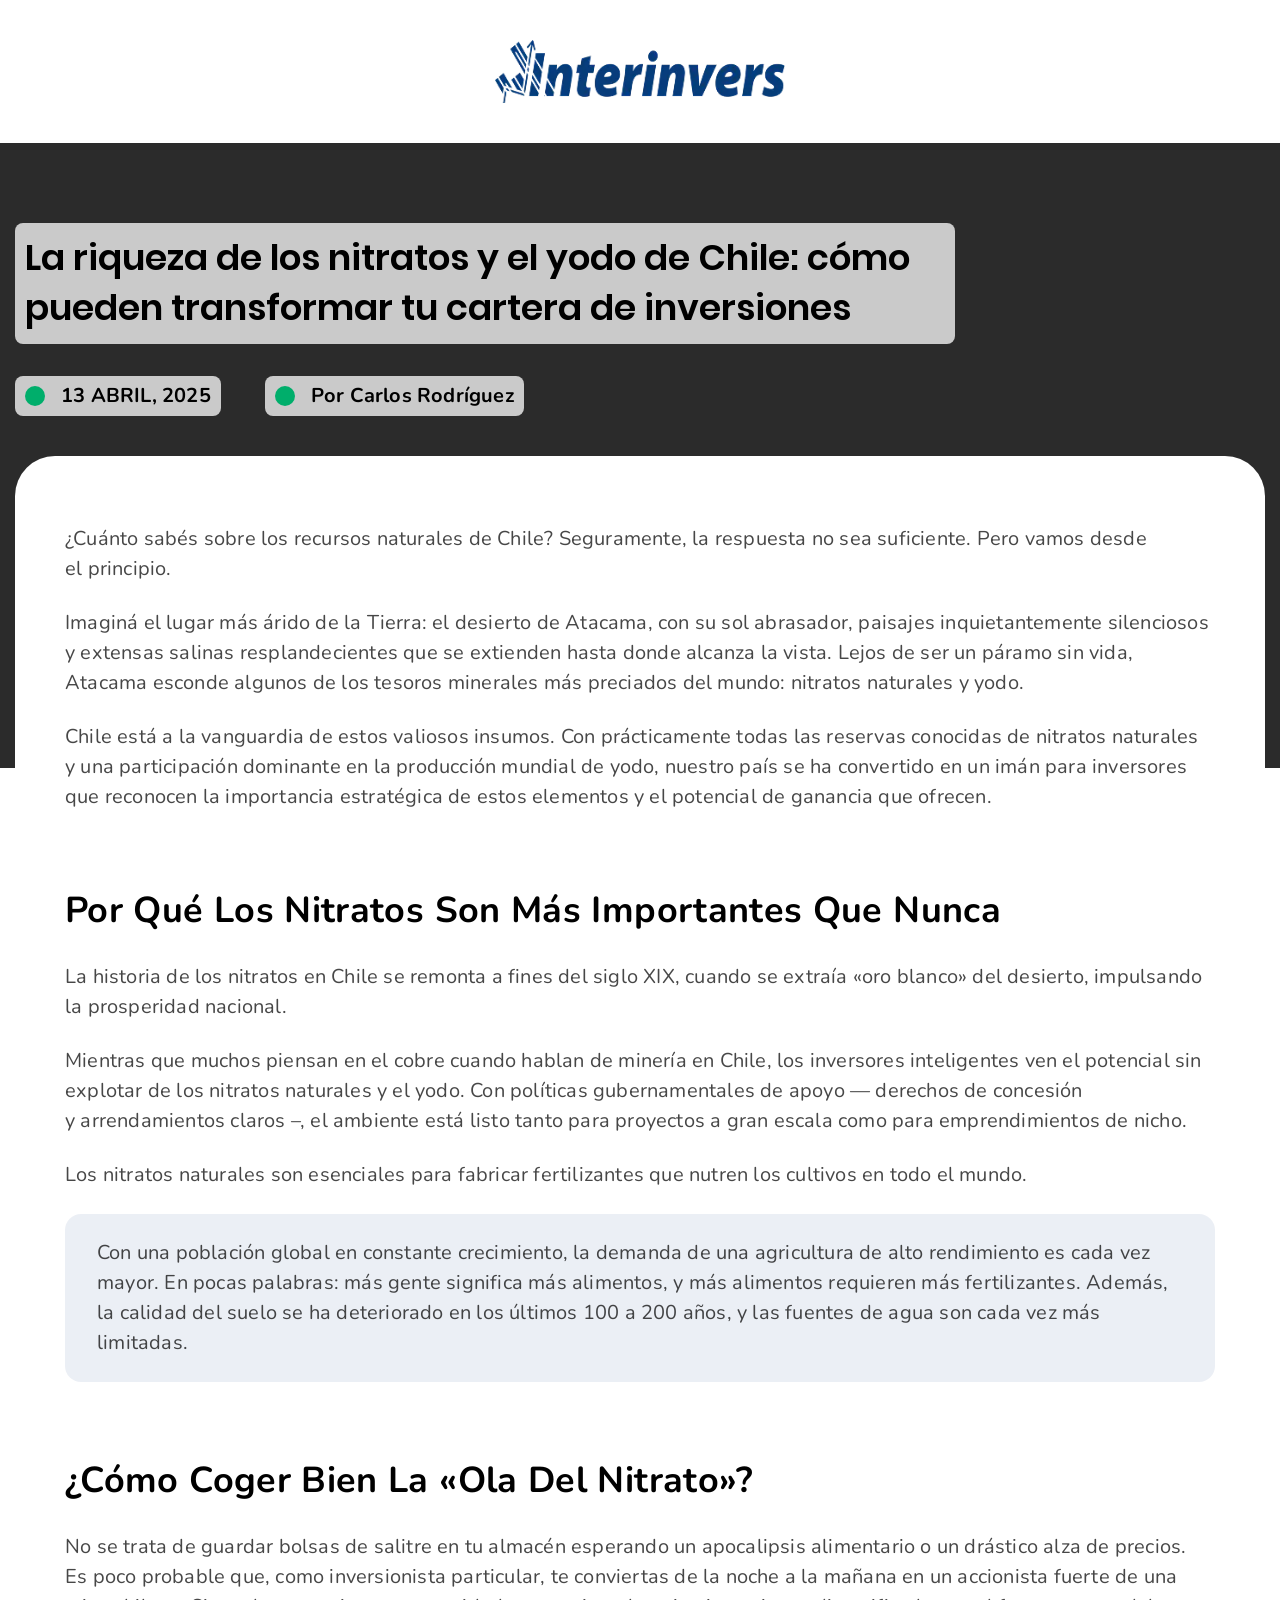
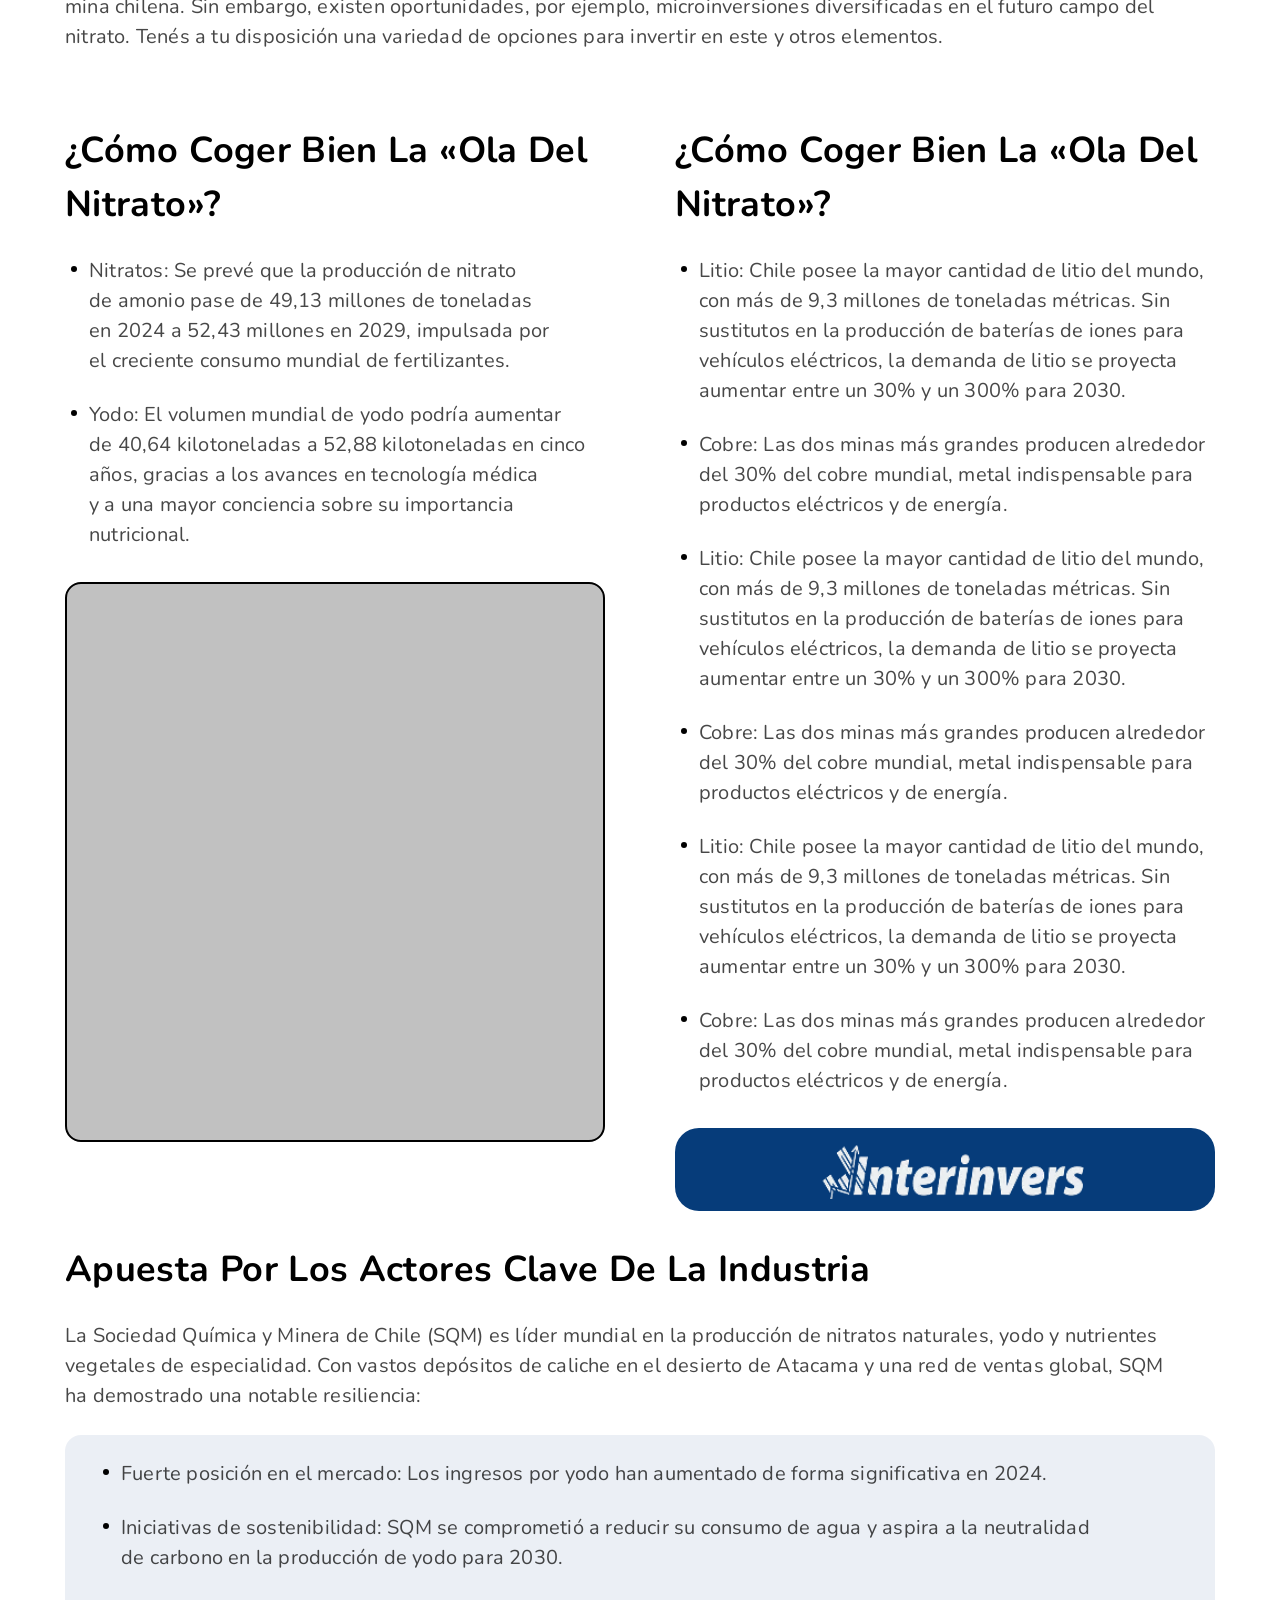
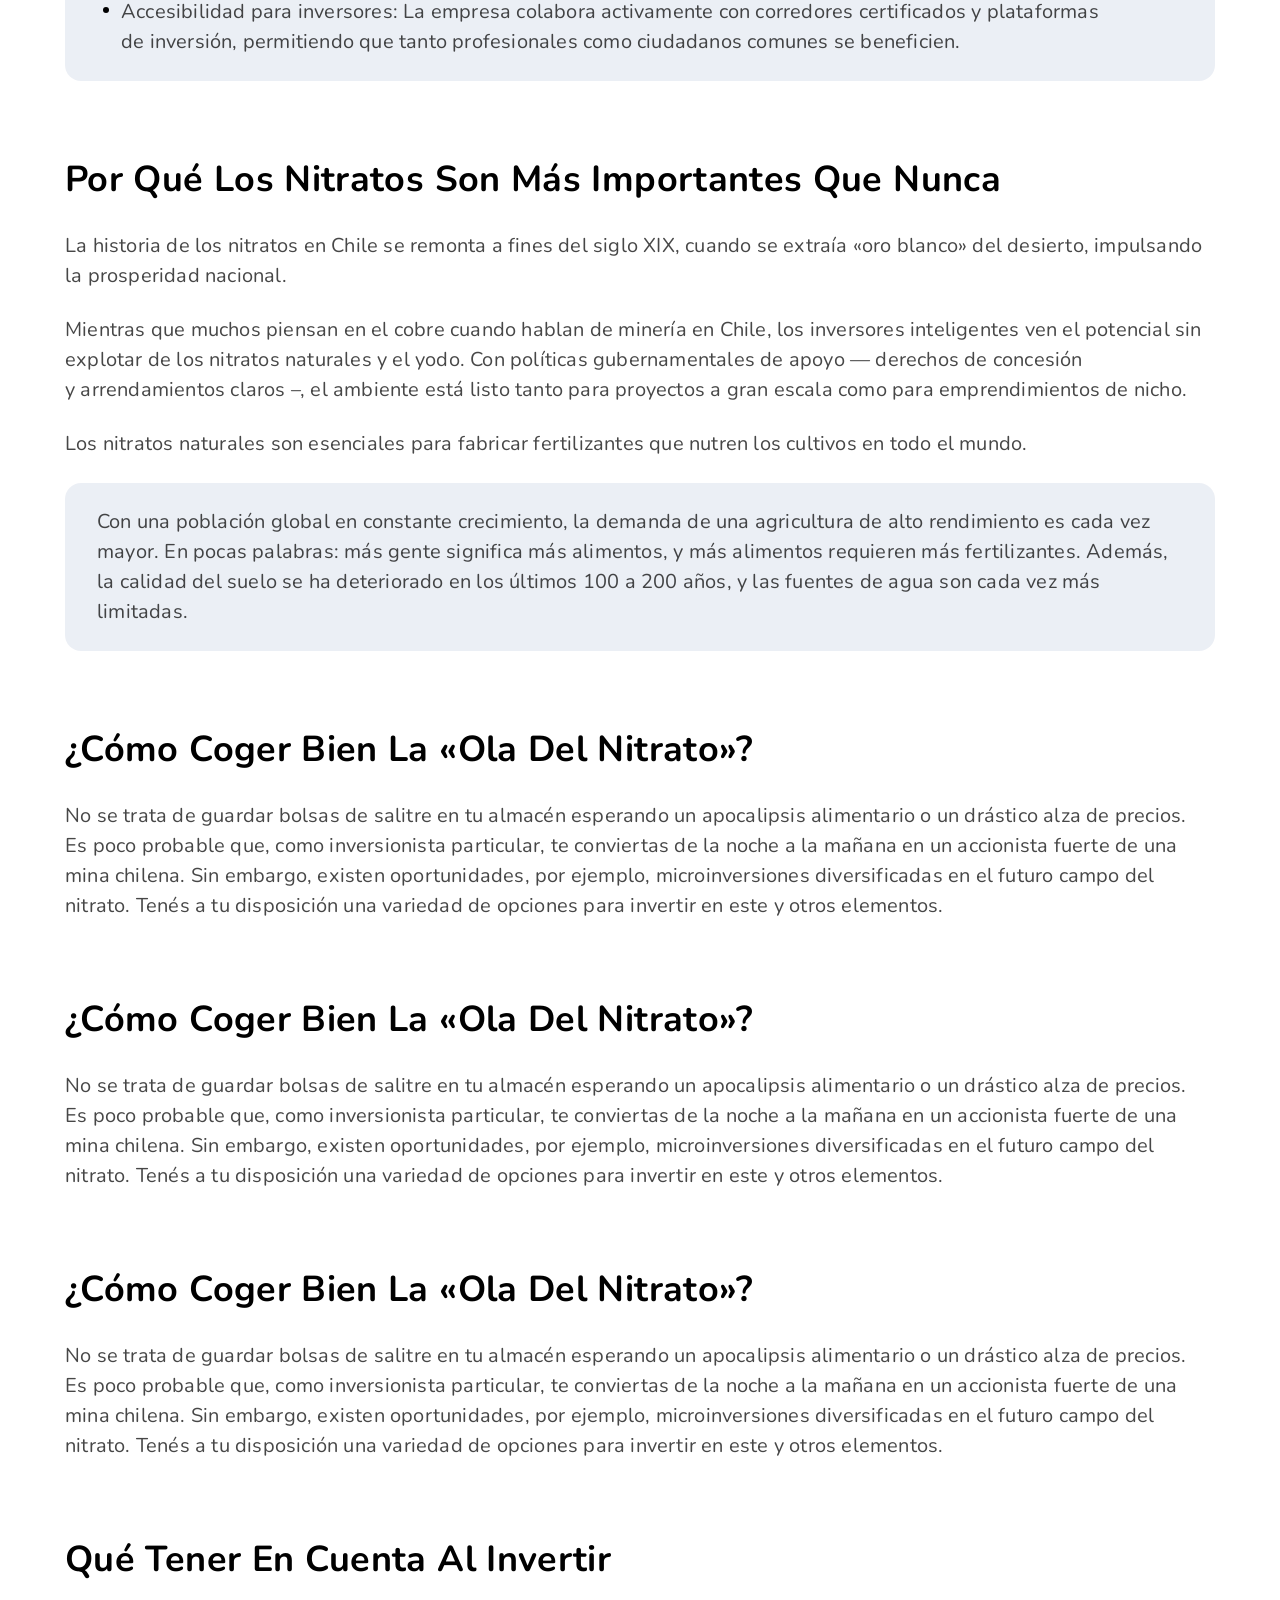
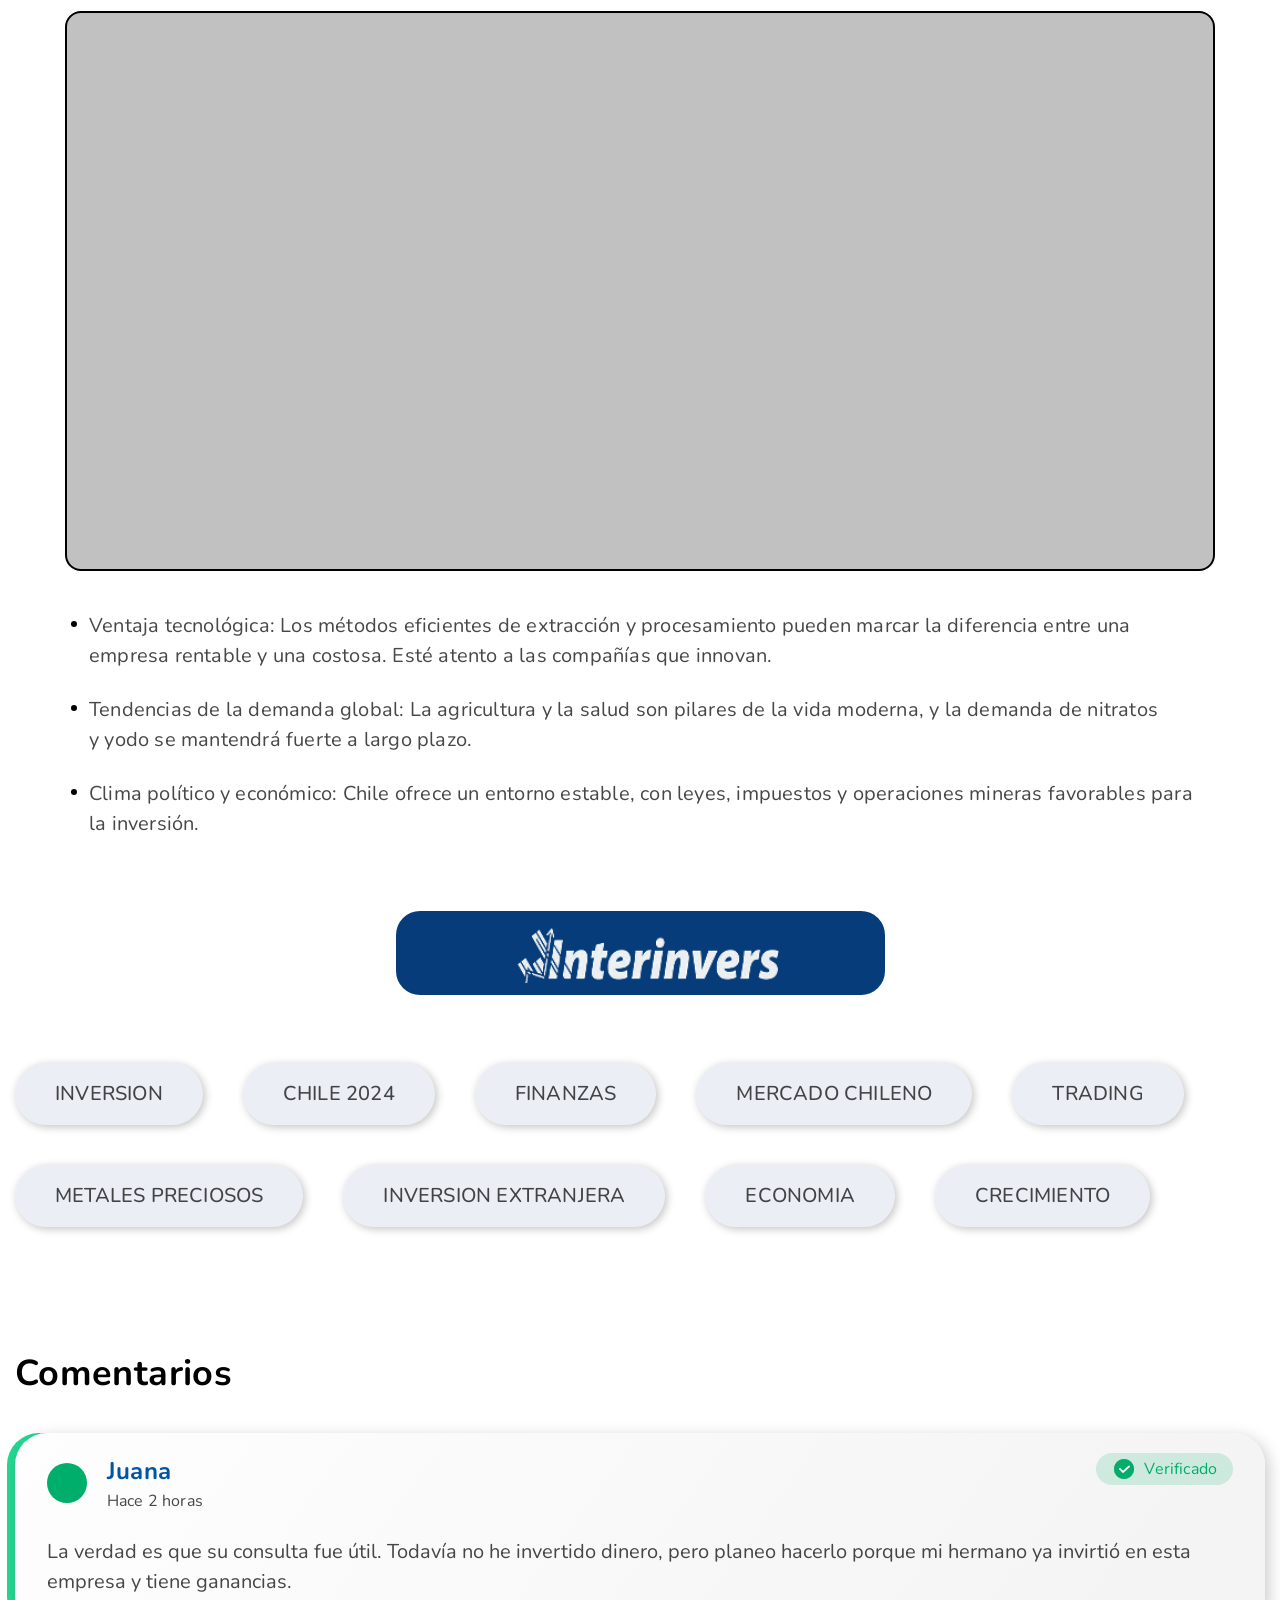
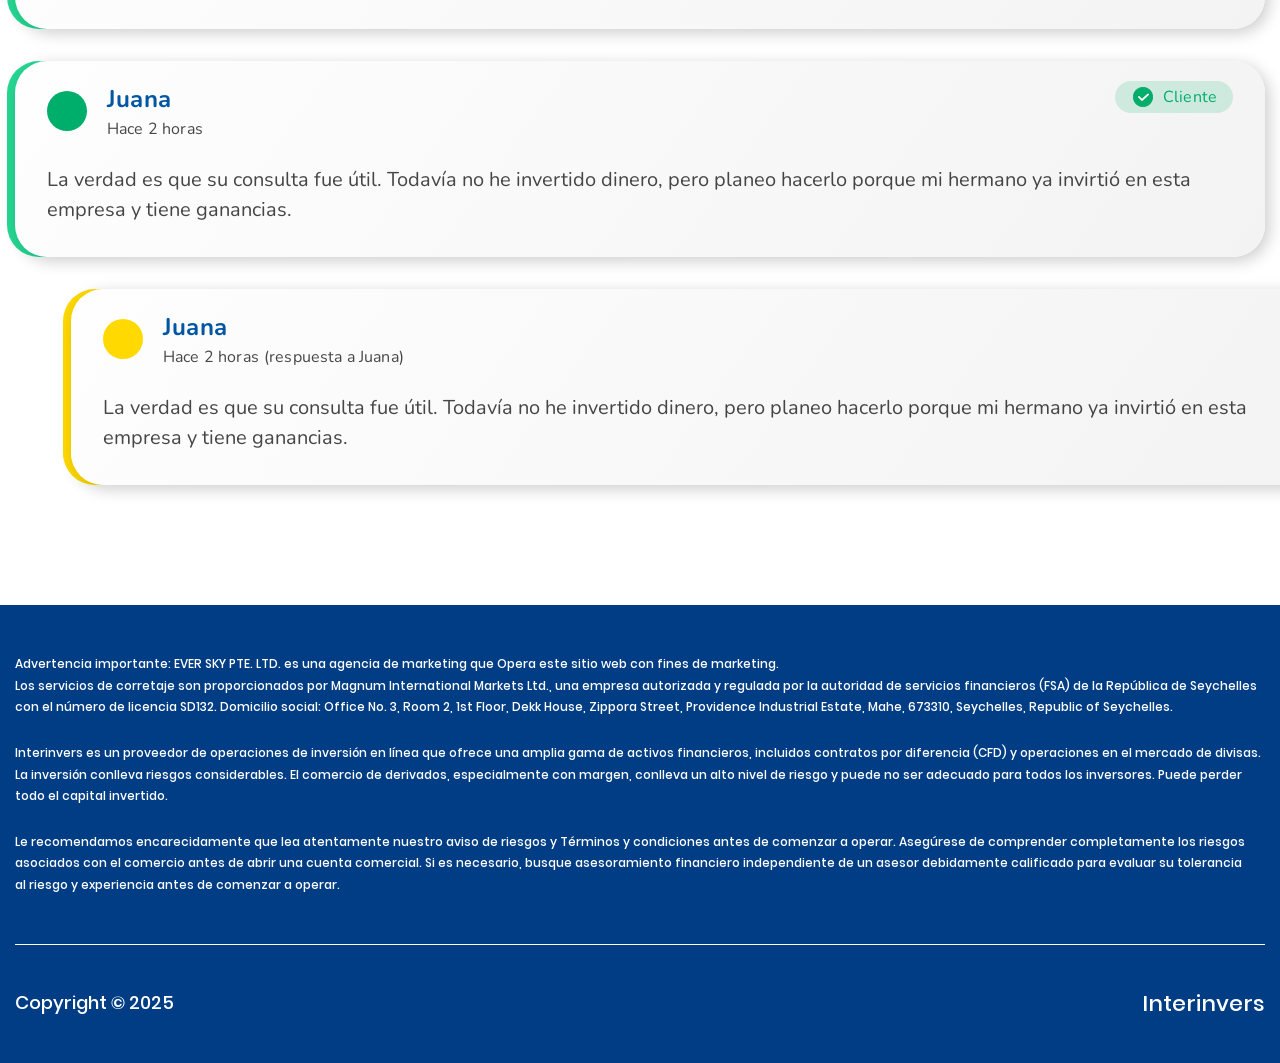
==== index.html @ 4b403f4b "Add files via upload" ====
<!DOCTYPE html><html lang="ru"><head><title>Главная</title><meta charset="UTF-8"><meta name="format-detection" content="telephone=no"><link rel="stylesheet" href="css/style.min.css?_v=20250413212407"><!-- <link rel="shortcut icon" href="img/favicon.png"> --><meta name="robots" content="noindex, nofollow"><meta name="viewport" content="width=device-width,initial-scale=1,maximum-scale=1"></head><body><div class="wrapper"><header class="header"><div class="header__container"><div class="header__body"><a class="header__logo" href=""><picture><source srcset="img/logo.webp, img/logo@2x.webp 2x" type="image/webp"><img srcset="img/logo@2x.png 2x" src="img/logo.png" width="337" heigth="73" alt=""></picture></a></div></div></header><main class="page"><div class="hero"><div class="hero__container"><h1 class="hero__title">La riqueza de los nitratos y el yodo de Chile: cómo pueden transformar tu cartera de inversiones</h1><div class="hero__tags"><div class="hero__tag">13 ABRIL, 2025</div><div class="hero__tag">Por Carlos Rodríguez</div></div></div></div><div class="article"><div class="article__container"><div class="article__body"><div class="article__text"><p>¿Cuánto sabés sobre los recursos naturales de Chile? Seguramente, la respuesta no sea suficiente. Pero vamos desde el principio.</p><p>Imaginá el lugar más árido de la Tierra: el desierto de Atacama, con su sol abrasador, paisajes inquietantemente silenciosos y extensas salinas resplandecientes que se extienden hasta donde alcanza la vista. Lejos de ser un páramo sin vida, Atacama esconde algunos de los tesoros minerales más preciados del mundo: nitratos naturales y yodo.</p><p>Chile está a la vanguardia de estos valiosos insumos. Con prácticamente todas las reservas conocidas de nitratos naturales y una participación dominante en la producción mundial de yodo, nuestro país se ha convertido en un imán para inversores que reconocen la importancia estratégica de estos elementos y el potencial de ganancia que ofrecen.</p></div><div class="article__text"><h2>Por qué los nitratos son más importantes que nunca</h2><p>La historia de los nitratos en Chile se remonta a fines del siglo XIX, cuando se extraía «oro blanco» del desierto, impulsando la prosperidad nacional.</p><p>Mientras que muchos piensan en el cobre cuando hablan de minería en Chile, los inversores inteligentes ven el potencial sin explotar de los nitratos naturales y el yodo. Con políticas gubernamentales de apoyo — derechos de concesión y arrendamientos claros –, el ambiente está listo tanto para proyectos a gran escala como para emprendimientos de nicho.</p><p>Los nitratos naturales son esenciales para fabricar fertilizantes que nutren los cultivos en todo el mundo.</p><div class="quot">Con una población global en constante crecimiento, la demanda de una agricultura de alto rendimiento es cada vez mayor. En pocas palabras: más gente significa más alimentos, y más alimentos requieren más fertilizantes. Además, la calidad del suelo se ha deteriorado en los últimos 100 a 200 años, y las fuentes de agua son cada vez más limitadas.</div></div><div class="article__text"><h2>¿Cómo coger bien la «ola del nitrato»?</h2><p>No se trata de guardar bolsas de salitre en tu almacén esperando un apocalipsis alimentario o un drástico alza de precios. Es poco probable que, como inversionista particular, te conviertas de la noche a la mañana en un accionista fuerte de una mina chilena. Sin embargo, existen oportunidades, por ejemplo, microinversiones diversificadas en el futuro campo del nitrato. Tenés a tu disposición una variedad de opciones para invertir en este y otros elementos.</p></div><div class="article__cols"><div class="article__col"><h2>¿Cómo coger bien la «ola del nitrato»?</h2><ul><li>Nitratos: Se prevé que la producción de nitrato de amonio pase de 49,13 millones de toneladas en 2024 a 52,43 millones en 2029, impulsada por el creciente consumo mundial de fertilizantes.</li><li>Yodo: El volumen mundial de yodo podría aumentar de 40,64 kilotoneladas a 52,88 kilotoneladas en cinco años, gracias a los avances en tecnología médica y a una mayor conciencia sobre su importancia nutricional.</li></ul><div class="img-wrapper"></div></div><div class="article__col"><h2>¿Cómo coger bien la «ola del nitrato»?</h2><ul><li>Litio: Chile posee la mayor cantidad de litio del mundo, con más de 9,3 millones de toneladas métricas. Sin sustitutos en la producción de baterías de iones para vehículos eléctricos, la demanda de litio se proyecta aumentar entre un 30% y un 300% para 2030.</li><li>Cobre: Las dos minas más grandes producen alrededor del 30% del cobre mundial, metal indispensable para productos eléctricos y de energía.</li><li>Litio: Chile posee la mayor cantidad de litio del mundo, con más de 9,3 millones de toneladas métricas. Sin sustitutos en la producción de baterías de iones para vehículos eléctricos, la demanda de litio se proyecta aumentar entre un 30% y un 300% para 2030.</li><li>Cobre: Las dos minas más grandes producen alrededor del 30% del cobre mundial, metal indispensable para productos eléctricos y de energía.</li><li>Litio: Chile posee la mayor cantidad de litio del mundo, con más de 9,3 millones de toneladas métricas. Sin sustitutos en la producción de baterías de iones para vehículos eléctricos, la demanda de litio se proyecta aumentar entre un 30% y un 300% para 2030.</li><li>Cobre: Las dos minas más grandes producen alrededor del 30% del cobre mundial, metal indispensable para productos eléctricos y de energía.</li></ul><div class="article__logo"><picture><source srcset="img/logo-w.webp, img/logo-w@2x.webp 2x" type="image/webp"><img srcset="img/logo-w@2x.png 2x" src="img/logo-w.png" loading="lazy" alt=""></picture></div></div></div><div class="article__text"><h2>Apuesta por los actores clave de la industria</h2><p>La Sociedad Química y Minera de Chile (SQM) es líder mundial en la producción de nitratos naturales, yodo y nutrientes vegetales de especialidad. Con vastos depósitos de caliche en el desierto de Atacama y una red de ventas global, SQM ha demostrado una notable resiliencia:</p><div class="quot"><ul><li>Fuerte posición en el mercado: Los ingresos por yodo han aumentado de forma significativa en 2024.</li><li>Iniciativas de sostenibilidad: SQM se comprometió a reducir su consumo de agua y aspira a la neutralidad de carbono en la producción de yodo para 2030.</li><li>Accesibilidad para inversores: La empresa colabora activamente con corredores certificados y plataformas de inversión, permitiendo que tanto profesionales como ciudadanos comunes se beneficien.</li></ul></div></div><div class="article__text"><h2>Por qué los nitratos son más importantes que nunca</h2><p>La historia de los nitratos en Chile se remonta a fines del siglo XIX, cuando se extraía «oro blanco» del desierto, impulsando la prosperidad nacional.</p><p>Mientras que muchos piensan en el cobre cuando hablan de minería en Chile, los inversores inteligentes ven el potencial sin explotar de los nitratos naturales y el yodo. Con políticas gubernamentales de apoyo — derechos de concesión y arrendamientos claros –, el ambiente está listo tanto para proyectos a gran escala como para emprendimientos de nicho.</p><p>Los nitratos naturales son esenciales para fabricar fertilizantes que nutren los cultivos en todo el mundo.</p><div class="quot">Con una población global en constante crecimiento, la demanda de una agricultura de alto rendimiento es cada vez mayor. En pocas palabras: más gente significa más alimentos, y más alimentos requieren más fertilizantes. Además, la calidad del suelo se ha deteriorado en los últimos 100 a 200 años, y las fuentes de agua son cada vez más limitadas.</div></div><div class="article__text"><h2>¿Cómo coger bien la «ola del nitrato»?</h2><p>No se trata de guardar bolsas de salitre en tu almacén esperando un apocalipsis alimentario o un drástico alza de precios. Es poco probable que, como inversionista particular, te conviertas de la noche a la mañana en un accionista fuerte de una mina chilena. Sin embargo, existen oportunidades, por ejemplo, microinversiones diversificadas en el futuro campo del nitrato. Tenés a tu disposición una variedad de opciones para invertir en este y otros elementos.</p></div><div class="article__text"><h2>¿Cómo coger bien la «ola del nitrato»?</h2><p>No se trata de guardar bolsas de salitre en tu almacén esperando un apocalipsis alimentario o un drástico alza de precios. Es poco probable que, como inversionista particular, te conviertas de la noche a la mañana en un accionista fuerte de una mina chilena. Sin embargo, existen oportunidades, por ejemplo, microinversiones diversificadas en el futuro campo del nitrato. Tenés a tu disposición una variedad de opciones para invertir en este y otros elementos.</p></div><div class="article__text"><h2>¿Cómo coger bien la «ola del nitrato»?</h2><p>No se trata de guardar bolsas de salitre en tu almacén esperando un apocalipsis alimentario o un drástico alza de precios. Es poco probable que, como inversionista particular, te conviertas de la noche a la mañana en un accionista fuerte de una mina chilena. Sin embargo, existen oportunidades, por ejemplo, microinversiones diversificadas en el futuro campo del nitrato. Tenés a tu disposición una variedad de opciones para invertir en este y otros elementos.</p></div><div class="article__text"><h2>Qué tener en cuenta al invertir</h2><div class="img-wrapper"></div><ul><li>Ventaja tecnológica: Los métodos eficientes de extracción y procesamiento pueden marcar la diferencia entre una empresa rentable y una costosa. Esté atento a las compañías que innovan.</li><li>Tendencias de la demanda global: La agricultura y la salud son pilares de la vida moderna, y la demanda de nitratos y yodo se mantendrá fuerte a largo plazo.</li><li>Clima político y económico: Chile ofrece un entorno estable, con leyes, impuestos y operaciones mineras favorables para la inversión.</li></ul></div><div class="article__logo"><picture><source srcset="img/logo-w.webp, img/logo-w@2x.webp 2x" type="image/webp"><img srcset="img/logo-w@2x.png 2x" src="img/logo-w.png" loading="lazy" alt=""></picture></div></div></div></div><div class="tags"><div class="tags__container"><ul class="tag-list"><li class="tag-list__item">INVERSION</li><li class="tag-list__item">CHILE 2024</li><li class="tag-list__item">FINANZAS</li><li class="tag-list__item">MERCADO CHILENO</li><li class="tag-list__item">TRADING</li><li class="tag-list__item">METALES PRECIOSOS</li><li class="tag-list__item">INVERSION EXTRANJERA</li><li class="tag-list__item">ECONOMIA</li><li class="tag-list__item">CRECIMIENTO</li></ul></div></div><div class="comments"><div class="comments__container"><div class="comments__title">Comentarios</div><ul class="comments__items"><li class="comment"><div class="comment__top"><div class="comment__user"><div class="comment__icon"></div><div class="comment__right"><div class="comment__name">Juana</div><span class="comment__date">Hace 2 horas</span></div></div><span class="comment__verif">Verificado</span></div><div class="comment__content">La verdad es que su consulta fue útil. Todavía no he invertido dinero, pero planeo hacerlo porque mi hermano ya invirtió en esta empresa y tiene ganancias.</div></li><li class="comment"><div class="comment__top"><div class="comment__user"><div class="comment__icon"></div><div class="comment__right"><div class="comment__name">Juana</div><span class="comment__date">Hace 2 horas</span></div></div><span class="comment__verif">Cliente</span></div><div class="comment__content">La verdad es que su consulta fue útil. Todavía no he invertido dinero, pero planeo hacerlo porque mi hermano ya invirtió en esta empresa y tiene ganancias.</div></li><li class="comment comment_yellow"><div class="comment__top"><div class="comment__user"><div class="comment__icon"></div><div class="comment__right"><div class="comment__name">Juana</div><span class="comment__date">Hace 2 horas</span> <span class="comment__descr">(respuesta a Juana)</span></div></div></div><div class="comment__content">La verdad es que su consulta fue útil. Todavía no he invertido dinero, pero planeo hacerlo porque mi hermano ya invirtió en esta empresa y tiene ganancias.</div></li></ul></div></div></main><footer class="footer"><div class="text-footer"><div class="text-footer__container"><div class="text-footer__body"><p>Advertencia importante: EVER SKY PTE. LTD. es una agencia de marketing que Opera este sitio web con fines de marketing.<br>Los servicios de corretaje son proporcionados por Magnum International Markets Ltd., una empresa autorizada y regulada por la autoridad de servicios financieros (FSA) de la República de Seychelles con el número de licencia SD132. Domicilio social: Office No. 3, Room 2, 1st Floor, Dekk House, Zippora Street, Providence Industrial Estate, Mahe, 673310, Seychelles, Republic of Seychelles.</p><p>Interinvers es un proveedor de operaciones de inversión en línea que ofrece una amplia gama de activos financieros, incluidos contratos por diferencia (CFD) y operaciones en el mercado de divisas. La inversión conlleva riesgos considerables. El comercio de derivados, especialmente con margen, conlleva un alto nivel de riesgo y puede no ser adecuado para todos los inversores. Puede perder todo el capital invertido.</p><p>Le recomendamos encarecidamente que lea atentamente nuestro aviso de riesgos y Términos y condiciones antes de comenzar a operar. Asegúrese de comprender completamente los riesgos asociados con el comercio antes de abrir una cuenta comercial. Si es necesario, busque asesoramiento financiero independiente de un asesor debidamente calificado para evaluar su tolerancia al riesgo y experiencia antes de comenzar a operar.</p></div></div></div><div class="footer-main"><div class="footer-main__container"><small class="footer-main__copy">Copyright © 2025</small> <a class="footer-main__link" href="https://ahorraycrece.com/?_lp=1&offer_id=246" target="_blank">Interinvers</a></div></div></footer></div><script src="js/app.min.js?_v=20250413212407"></script></body></html>
---- css/style.min.css ----
@font-face{font-family:Nunito;font-display:swap;src:url(../fonts/Nunito-Bold.woff2) format("woff2"),url(../fonts/Nunito-Bold.woff) format("woff");font-weight:700;font-style:normal}@font-face{font-family:Nunito;font-display:swap;src:url(../fonts/Nunito-Medium.woff2) format("woff2"),url(../fonts/Nunito-Medium.woff) format("woff");font-weight:500;font-style:normal}@font-face{font-family:Nunito;font-display:swap;src:url(../fonts/Nunito-Regular.woff2) format("woff2"),url(../fonts/Nunito-Regular.woff) format("woff");font-weight:400;font-style:normal}@font-face{font-family:Poppins;font-display:swap;src:url(../fonts/Poppins-Light.woff2) format("woff2"),url(../fonts/Poppins-Light.woff) format("woff");font-weight:300;font-style:normal}@font-face{font-family:Poppins;font-display:swap;src:url(../fonts/Poppins-Medium.woff2) format("woff2"),url(../fonts/Poppins-Medium.woff) format("woff");font-weight:500;font-style:normal}@font-face{font-family:Poppins;font-display:swap;src:url(../fonts/Poppins-SemiBold.woff2) format("woff2"),url(../fonts/Poppins-SemiBold.woff) format("woff");font-weight:600;font-style:normal}*{padding:0;margin:0;border:0}*,:after,:before{-webkit-box-sizing:border-box;box-sizing:border-box}body,html{height:100%;min-width:320px}body{color:#000;line-height:1;font-family:Nunito,sans-serif;font-size:1.25rem;-ms-text-size-adjust:100%;-moz-text-size-adjust:100%;-webkit-text-size-adjust:100%;-webkit-font-smoothing:antialiased;-moz-osx-font-smoothing:grayscale}button,input,textarea{font-family:Nunito,sans-serif;font-size:inherit;line-height:1}button{cursor:pointer;color:inherit;background-color:inherit}a{color:inherit}a:link,a:visited{text-decoration:none}a:hover{text-decoration:none}ul li{list-style:none}img{vertical-align:top}h1,h2,h3,h4,h5,h6{font-weight:inherit;font-size:inherit}address{font-style:normal}.lock body{overflow:hidden;-ms-touch-action:none;touch-action:none}.wrapper{min-height:100%;display:-webkit-box;display:-ms-flexbox;display:flex;-webkit-box-orient:vertical;-webkit-box-direction:normal;-ms-flex-direction:column;flex-direction:column;overflow:hidden}.wrapper main{-webkit-box-flex:1;-ms-flex:1 1 auto;flex:1 1 auto}.wrapper>*{min-width:0}[class*=__container]{max-width:85rem;-webkit-box-sizing:content-box;box-sizing:content-box;margin:0 auto;padding:0 .9375rem}.footer{background:#003d85}.text-footer__body{padding:3rem 0;border-bottom:.0625rem solid #fff}.text-footer__body p{line-height:1.8;font-size:.75rem;color:#fff;font-family:Poppins,sans-serif}.text-footer__body p:not(:last-child){margin-bottom:1.5rem}.footer-main{padding:3rem 0}.footer-main__container{display:-webkit-box;display:-ms-flexbox;display:flex;-webkit-box-align:center;-ms-flex-align:center;align-items:center;-webkit-box-pack:justify;-ms-flex-pack:justify;justify-content:space-between;color:#fff;gap:1.25rem;font-family:Poppins,sans-serif;font-weight:500;font-size:1.375rem}.footer-main__link{-webkit-transition:opacity .3s;transition:opacity .3s}.header__body{display:-webkit-box;display:-ms-flexbox;display:flex;-webkit-box-pack:center;-ms-flex-pack:center;justify-content:center;-webkit-box-align:center;-ms-flex-align:center;align-items:center;padding:2.5rem 0}.header__logo{-webkit-box-flex:0;-ms-flex:0 0 21.0625rem;flex:0 0 21.0625rem;width:21.0625rem}.header__logo img{width:100%;height:auto}.hero{padding:7.5rem 0 2.125rem;position:relative}.hero::after{content:"";position:absolute;top:0;left:0;width:100%;height:200%;background:#2b2b2b;z-index:-1}.hero__title{font-family:Poppins,sans-serif;font-weight:600;font-size:2.25rem;line-height:1.4;border-radius:.5rem;max-width:58.75rem;background:rgba(255,255,255,.75);padding:.625rem}.hero__title:not(:last-child){margin-bottom:2rem}.hero__tags{display:-webkit-box;display:-ms-flexbox;display:flex;-webkit-box-align:center;-ms-flex-align:center;align-items:center;-ms-flex-wrap:wrap;flex-wrap:wrap;gap:2.75rem}.hero__tag{border-radius:.5rem;background:rgba(255,255,255,.75);display:-webkit-inline-box;display:-ms-inline-flexbox;display:inline-flex;-webkit-box-align:center;-ms-flex-align:center;align-items:center;font-weight:700;gap:1rem;padding:.625rem;letter-spacing:.01em;text-transform:capitalize}.hero__tag::before{content:"";-webkit-box-flex:0;-ms-flex:0 0 1.25rem;flex:0 0 1.25rem;width:1.25rem;height:1.25rem;border-radius:50%;background:#00ae6b}.article__body{border-radius:2.5rem;background-color:#fff;padding:4.25rem 3.125rem;display:-webkit-box;display:-ms-flexbox;display:flex;-webkit-box-orient:vertical;-webkit-box-direction:normal;-ms-flex-direction:column;flex-direction:column}.article__body ul:not(:last-child){margin-bottom:2rem}.article__body ul li{line-height:1.5;letter-spacing:.01em;color:rgba(0,0,0,.72);padding-left:1.5rem;position:relative}.article__body ul li::before{content:"";position:absolute;top:.625rem;left:.375rem;width:.375rem;height:.375rem;border-radius:50%;background:#000}.article__body ul li span{color:#000;font-weight:700}.article__body ul li:not(:last-child){margin-bottom:1.5rem}.article__body p{line-height:1.5;letter-spacing:.01em;color:rgba(0,0,0,.72)}.article__body p:not(:last-child){margin-bottom:1.5rem}.article__body h2{font-weight:700;font-size:2.25rem;line-height:1.5;letter-spacing:.01em;text-transform:capitalize}.article__body h2:not(:last-child){margin-bottom:1.5rem}.article__text:not(:last-child){margin-bottom:4.5rem}.article__cols{display:-ms-grid;display:grid;-ms-grid-columns:1fr 1fr;grid-template-columns:1fr 1fr;gap:4.375rem}.article__cols:not(:last-child){margin-bottom:2rem}.article__logo{border-radius:1.5rem;background:#063c7a;padding:.75rem;display:-webkit-box;display:-ms-flexbox;display:flex;-webkit-box-pack:center;-ms-flex-pack:center;justify-content:center;-webkit-box-align:center;-ms-flex-align:center;align-items:center;min-width:30.5625rem;-ms-flex-item-align:center;-ms-grid-row-align:center;align-self:center}.article__logo img{width:17.3125rem;height:auto}.quot{padding:1.5rem 2rem;border-radius:1rem;background:rgba(6,60,122,.08);line-height:1.5;letter-spacing:.01em;color:rgba(0,0,0,.72)}.img-wrapper{background:#c1c1c1;border-radius:1rem;border:.125rem solid #000;min-height:35rem}.img-wrapper:not(:last-child){margin-bottom:2.5rem}.img-wrapper img{width:100%;-o-object-fit:cover;object-fit:cover;height:auto}.tags{padding-bottom:7.5rem}.tag-list{display:-webkit-box;display:-ms-flexbox;display:flex;-webkit-box-align:center;-ms-flex-align:center;align-items:center;-ms-flex-wrap:wrap;flex-wrap:wrap;gap:2.5rem}.tag-list__item{-webkit-box-shadow:2px 2px 8px 0 rgba(0,0,0,.24);box-shadow:2px 2px 8px 0 rgba(0,0,0,.24);border-radius:2.75rem;background:rgba(6,60,122,.08);text-align:center;padding:1rem 2.5rem;font-weight:500;line-height:1.5;letter-spacing:.01em;color:rgba(0,0,0,.72)}.comments{padding-bottom:7.5rem}.comments__title{font-weight:700;font-size:2.25rem;line-height:1.5;letter-spacing:.01em;text-transform:capitalize}.comments__title:not(:last-child){margin-bottom:2rem}.comment{-webkit-box-shadow:.25rem .25rem 1rem 0 rgba(0,0,0,.2);box-shadow:.25rem .25rem 1rem 0 rgba(0,0,0,.2);border-radius:2rem;background:linear-gradient(126deg,#fffefe 0,#f3f3f3 100%);padding:1.25rem 2rem 2rem;position:relative}.comment::after{content:"";position:absolute;top:0;bottom:0;left:-.5rem;z-index:-1;width:100%;background:#26d793;border-radius:2rem}.comment:not(:last-child){margin-bottom:2rem}.comment_yellow{margin-right:-3.5rem;margin-left:3.5rem}.comment_yellow::after{background:#ffd900}.comment_yellow .comment__icon{background:#ffd900}.comment__top{display:-webkit-box;display:-ms-flexbox;display:flex;-webkit-box-align:start;-ms-flex-align:start;align-items:flex-start;-webkit-box-pack:justify;-ms-flex-pack:justify;justify-content:space-between}.comment__top:not(:last-child){margin-bottom:1.5rem}.comment__user{display:-webkit-box;display:-ms-flexbox;display:flex;-webkit-box-align:center;-ms-flex-align:center;align-items:center;gap:1.25rem}.comment__icon{-webkit-box-flex:0;-ms-flex:0 0 2.5rem;flex:0 0 2.5rem;width:2.5rem;height:2.5rem;border-radius:50%;background:#00ae6b}.comment__icon img{width:100%;height:100%;-o-object-fit:cover;object-fit:cover}.comment__name{font-weight:700;font-size:1.5rem;line-height:1.5;letter-spacing:.01em;text-transform:capitalize;color:#0056a3}.comment__date{font-size:1rem;line-height:1.5;letter-spacing:.01em;color:rgba(0,0,0,.72)}.comment__verif{font-size:1rem;line-height:1.5;letter-spacing:.01em;color:#00ae6b;display:-webkit-inline-box;display:-ms-inline-flexbox;display:inline-flex;border-radius:1rem;background:rgba(0,174,107,.16);-webkit-box-align:center;-ms-flex-align:center;align-items:center;gap:.5rem;padding:.25rem 1rem}.no-webp .comment__verif::before{background:url(../img/check.png) 50%/100% no-repeat}.comment__verif::before{content:"";-webkit-box-flex:0;-ms-flex:0 0 1.5rem;flex:0 0 1.5rem;width:1.5rem;height:1.5rem}.comment__content{color:rgba(0,0,0,.72);line-height:1.5}.comment__descr{font-size:1rem;line-height:1.5;letter-spacing:.01em;color:rgba(0,0,0,.72)}@media (max-width:86.87375em){.header__logo{-webkit-box-flex:0;-ms-flex:0 0 18.125rem;flex:0 0 18.125rem;width:18.125rem}.hero{padding:5rem 0 2.5rem}}@media (max-width:61.99875em){.text-footer__body{padding:2rem 0}.footer-main{padding:2rem 0}.footer-main__container{font-size:1.25rem;gap:.75rem}.header__body{padding:1.75rem 0}.header__logo{-webkit-box-flex:0;-ms-flex:0 0 14.375rem;flex:0 0 14.375rem;width:14.375rem}.hero{padding:2.5rem 0}.hero::after{height:140%}.hero__title{padding:.5rem;font-size:2rem}.hero__title:not(:last-child){margin-bottom:1.25rem}.hero__tags{gap:1.625rem}.hero__tag{gap:.625rem;font-size:1.125rem;padding:.5rem}.hero__tag::before{-webkit-box-flex:0;-ms-flex:0 0 1rem;flex:0 0 1rem;width:1rem;height:1rem}.article__body{border-radius:2rem}.article__body{padding:2.5rem 1.5rem}.article__body ul:not(:last-child){margin-bottom:1.75rem}.article__body ul li{font-size:1.125rem}.article__body ul li:not(:last-child){margin-bottom:1.25rem}.article__body p{font-size:1.125rem}.article__body p:not(:last-child){margin-bottom:1.25rem}.article__body h2{font-size:1.875rem}.article__body h2:not(:last-child){margin-bottom:1.25rem}.article__text:not(:last-child){margin-bottom:3.75rem}.article__cols{-ms-grid-columns:1fr;grid-template-columns:1fr;gap:1.5rem}.article__cols:not(:last-child){margin-bottom:1.5rem}.quot{padding:1.5rem}.img-wrapper:not(:last-child){margin-bottom:2rem}.tags{padding-bottom:5rem}.tag-list__item{font-size:1rem;gap:2rem 2.5rem;padding:.75rem 1.5rem}.comments{padding-bottom:5rem}.comments__title{font-size:2rem}.comments__title:not(:last-child){margin-bottom:1.5rem}.comment:not(:last-child){margin-bottom:1.5rem}.comment_yellow{margin-left:1.5rem;margin-right:0}.comment__verif{padding:.25rem .75rem;font-size:.875rem;gap:.25rem}.comment__verif::before{-webkit-box-flex:0;-ms-flex:0 0 1rem;flex:0 0 1rem;width:1rem;height:1rem}.comment__content{font-size:1.125rem}}@media (max-width:47.99875em){.text-footer__body{padding:1.5rem 0}.footer-main{padding:1.5rem 0}.footer-main__container{font-size:1.125rem;gap:.375rem}.header__body{padding:1.125rem 0}.header__logo{-webkit-box-flex:0;-ms-flex:0 0 10.625rem;flex:0 0 10.625rem;width:10.625rem}.hero{padding:1.5rem 0 2rem}.hero::after{height:120%}.hero__title{font-size:1.5rem}.hero__tags{gap:1rem}.article__body{border-radius:1.5rem}.article__body{padding:1.5rem}.article__body ul li:not(:last-child){margin-bottom:1rem}.article__body p:not(:last-child){margin-bottom:1rem}.article__body h2{font-size:1.5rem}.article__text:not(:last-child){margin-bottom:2.5rem}.article__logo{min-width:17.8125rem}.article__logo img{width:11.25rem}.img-wrapper:not(:last-child){margin-bottom:1.5rem}.tags{padding-bottom:2.5rem}.tag-list__item{padding:.5rem 1rem;font-size:.875rem}.comments{padding-bottom:2.5rem}.comments__title{font-size:1.5rem}.comments__title:not(:last-child){margin-bottom:1rem}.comment:not(:last-child){margin-bottom:1rem}}@media (max-width:29.99875em){.footer-main__container{-webkit-box-orient:vertical;-webkit-box-direction:reverse;-ms-flex-direction:column-reverse;flex-direction:column-reverse;-webkit-box-align:start;-ms-flex-align:start;align-items:flex-start}.header__logo{-webkit-box-flex:0;-ms-flex:0 0 6.5rem;flex:0 0 6.5rem;width:6.5rem}}@media (any-hover:hover){.footer-main__link:hover{opacity:.7}}.webp .comment__verif::before{background:url(../img/check.webp) 50%/100% no-repeat}
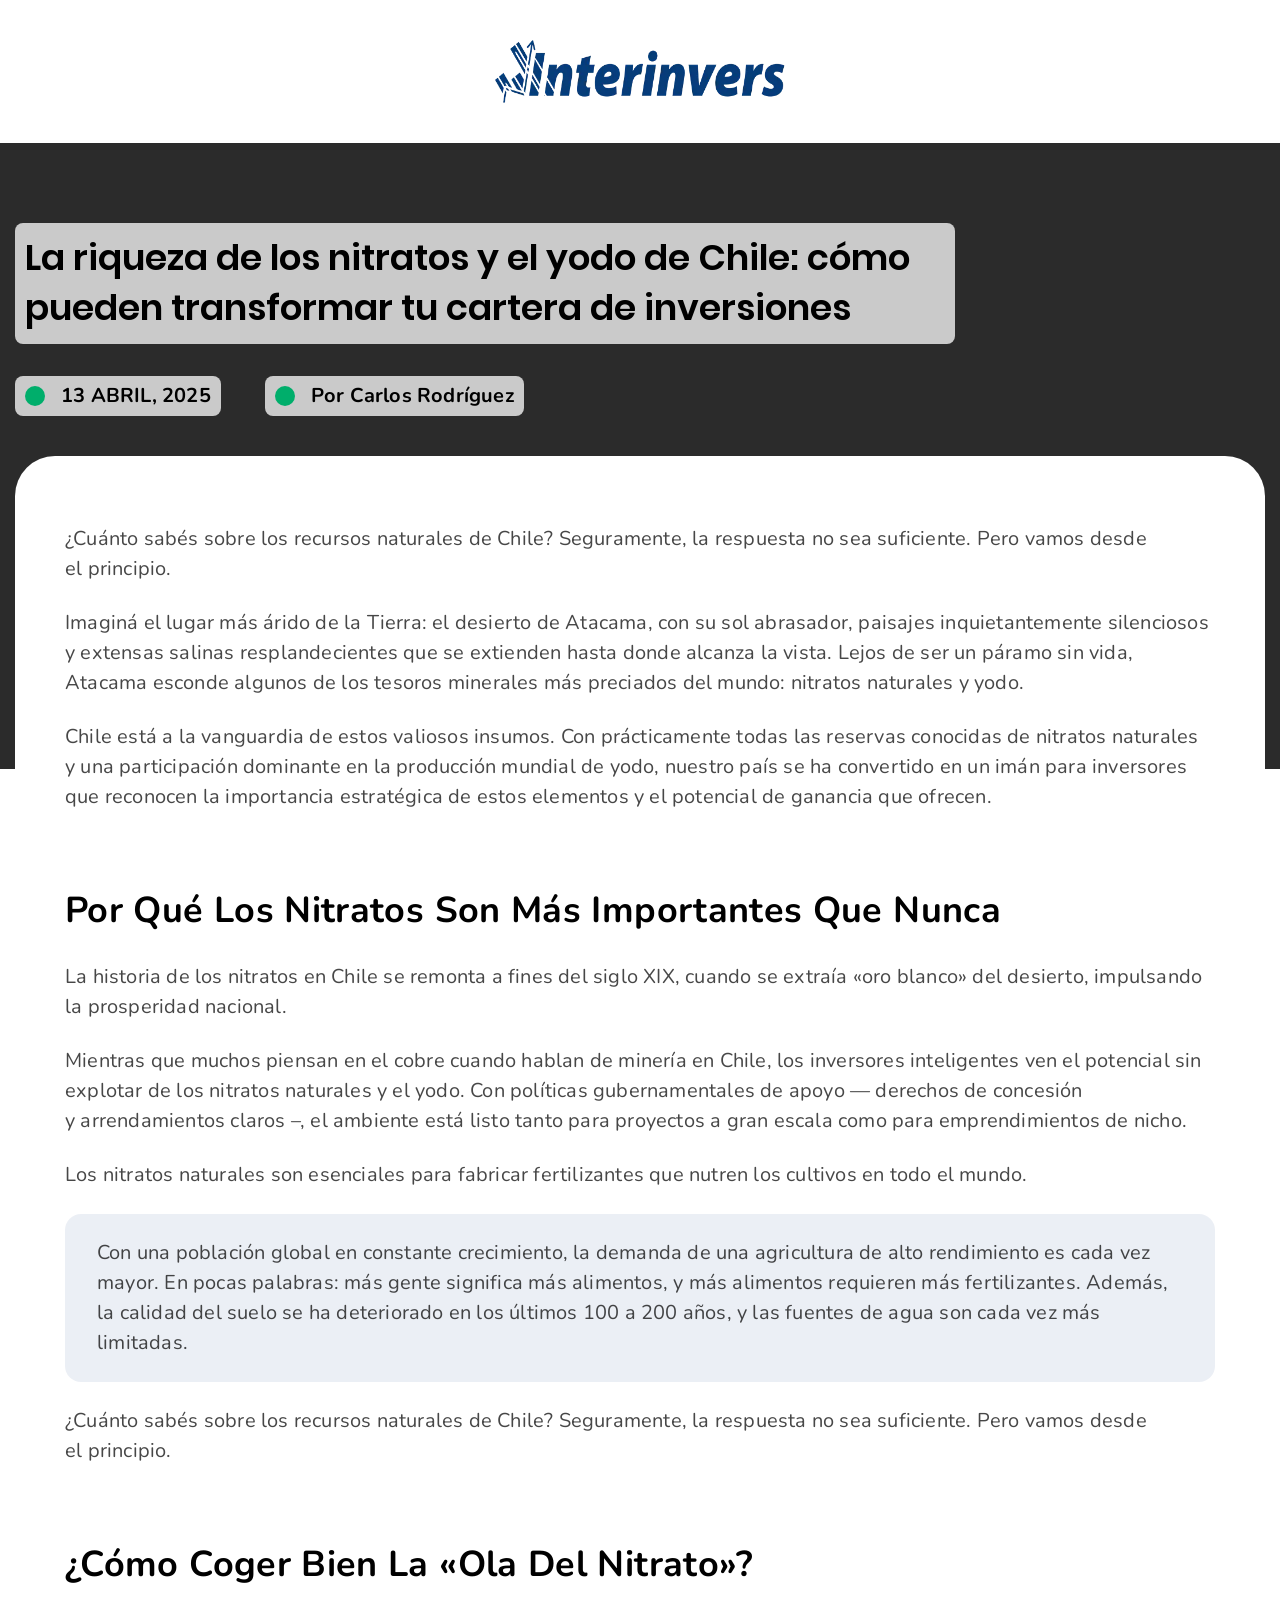
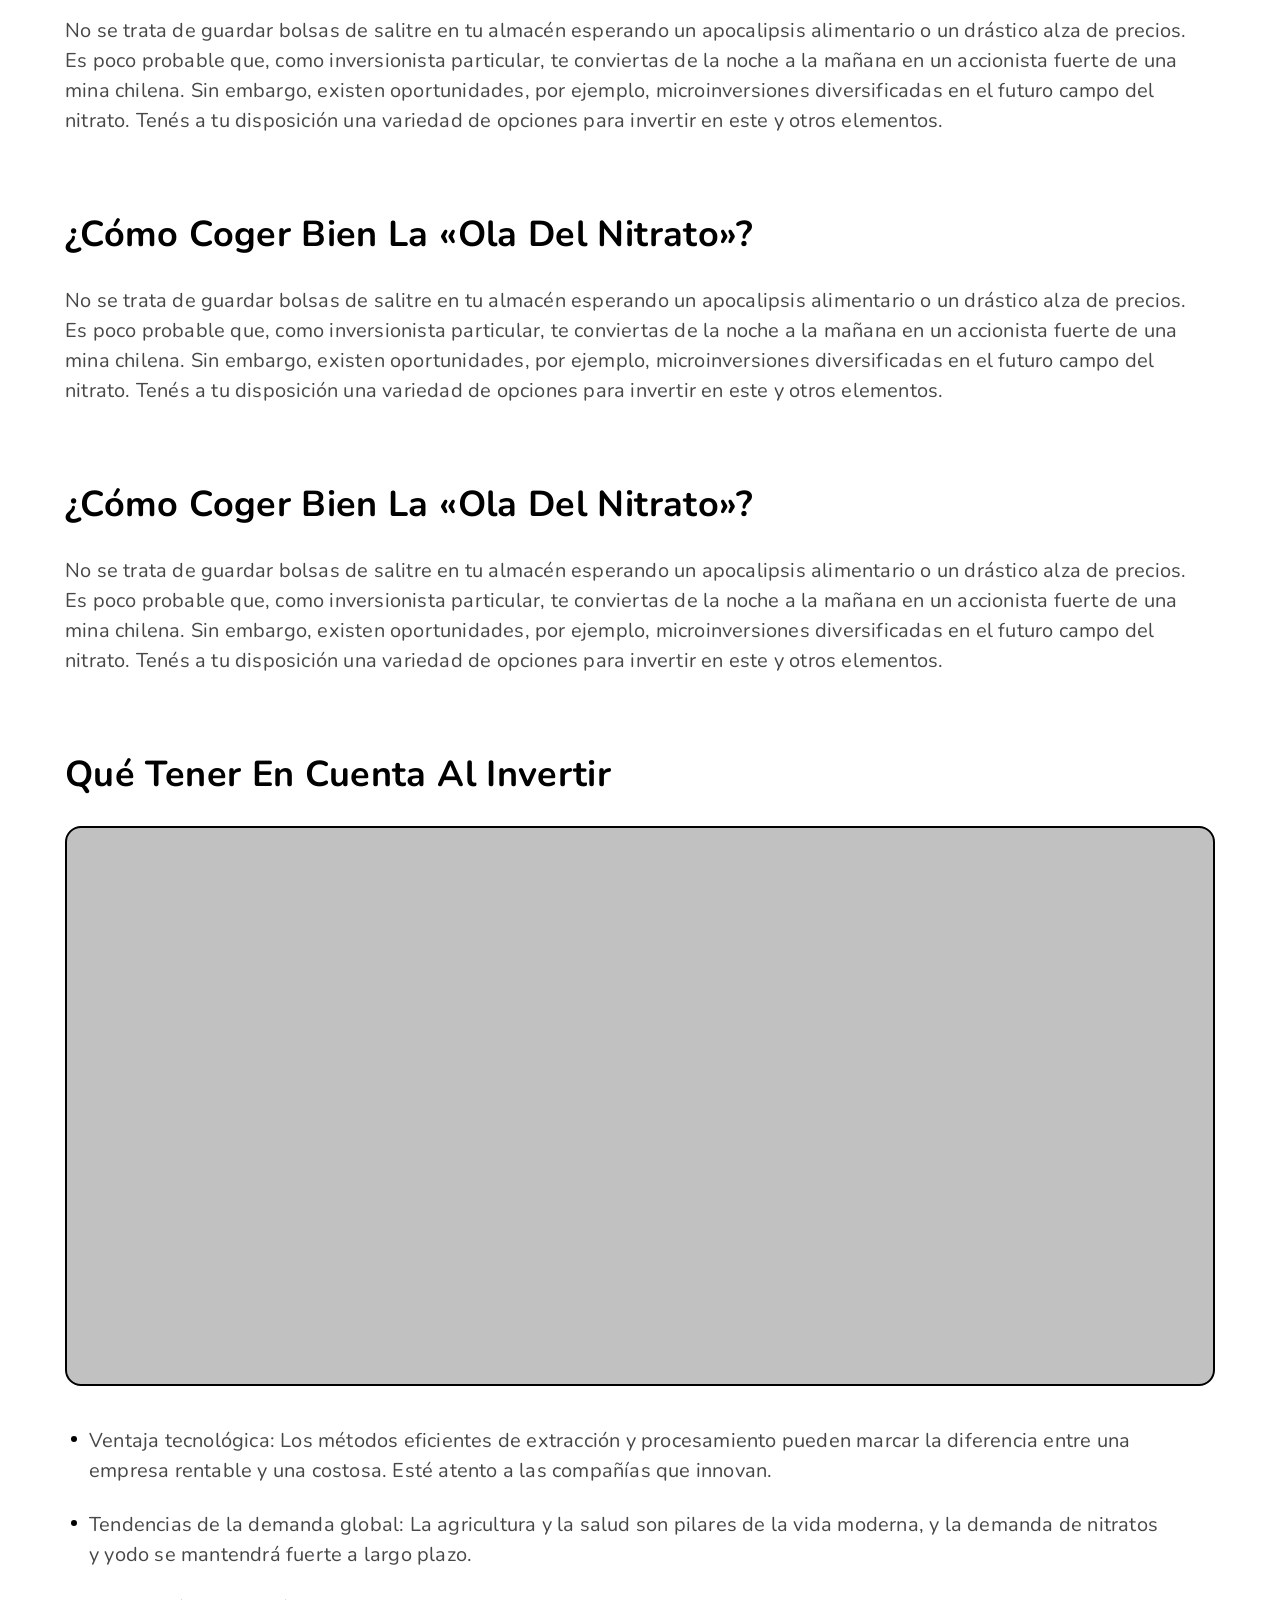
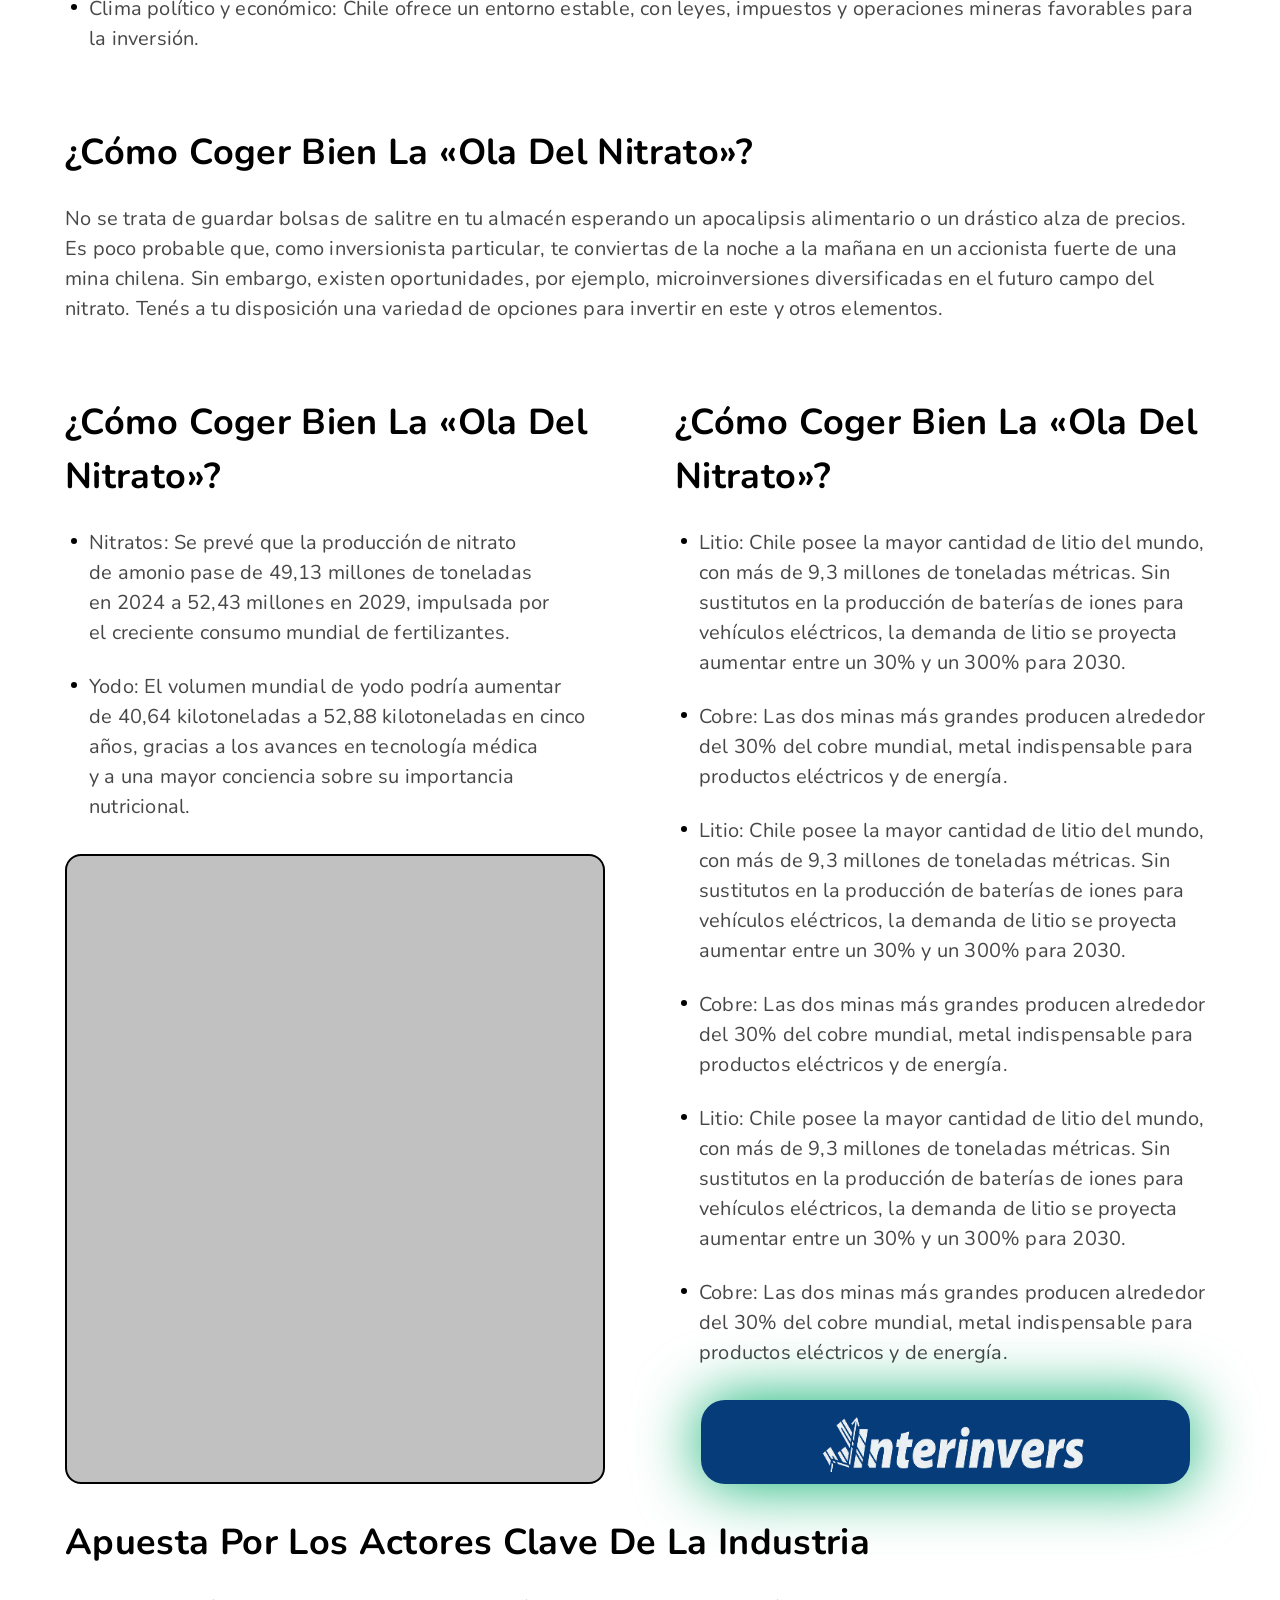
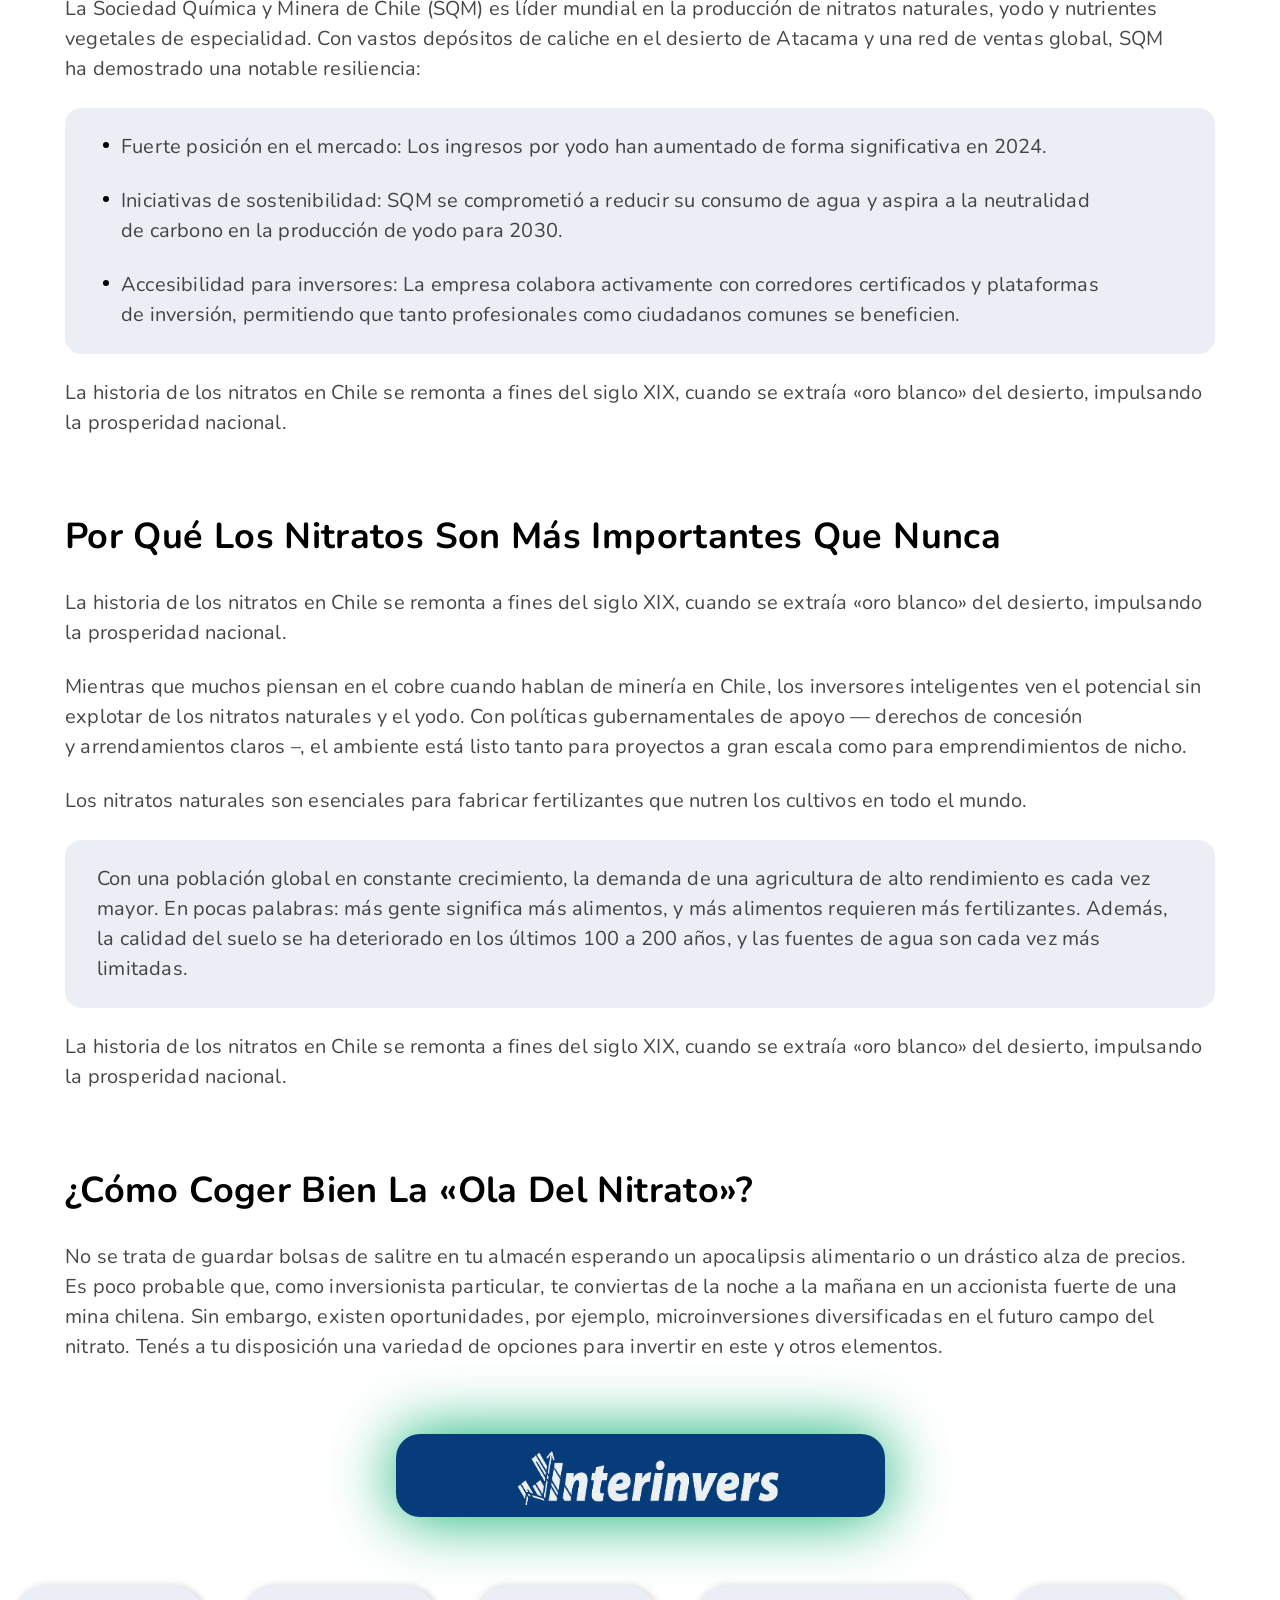
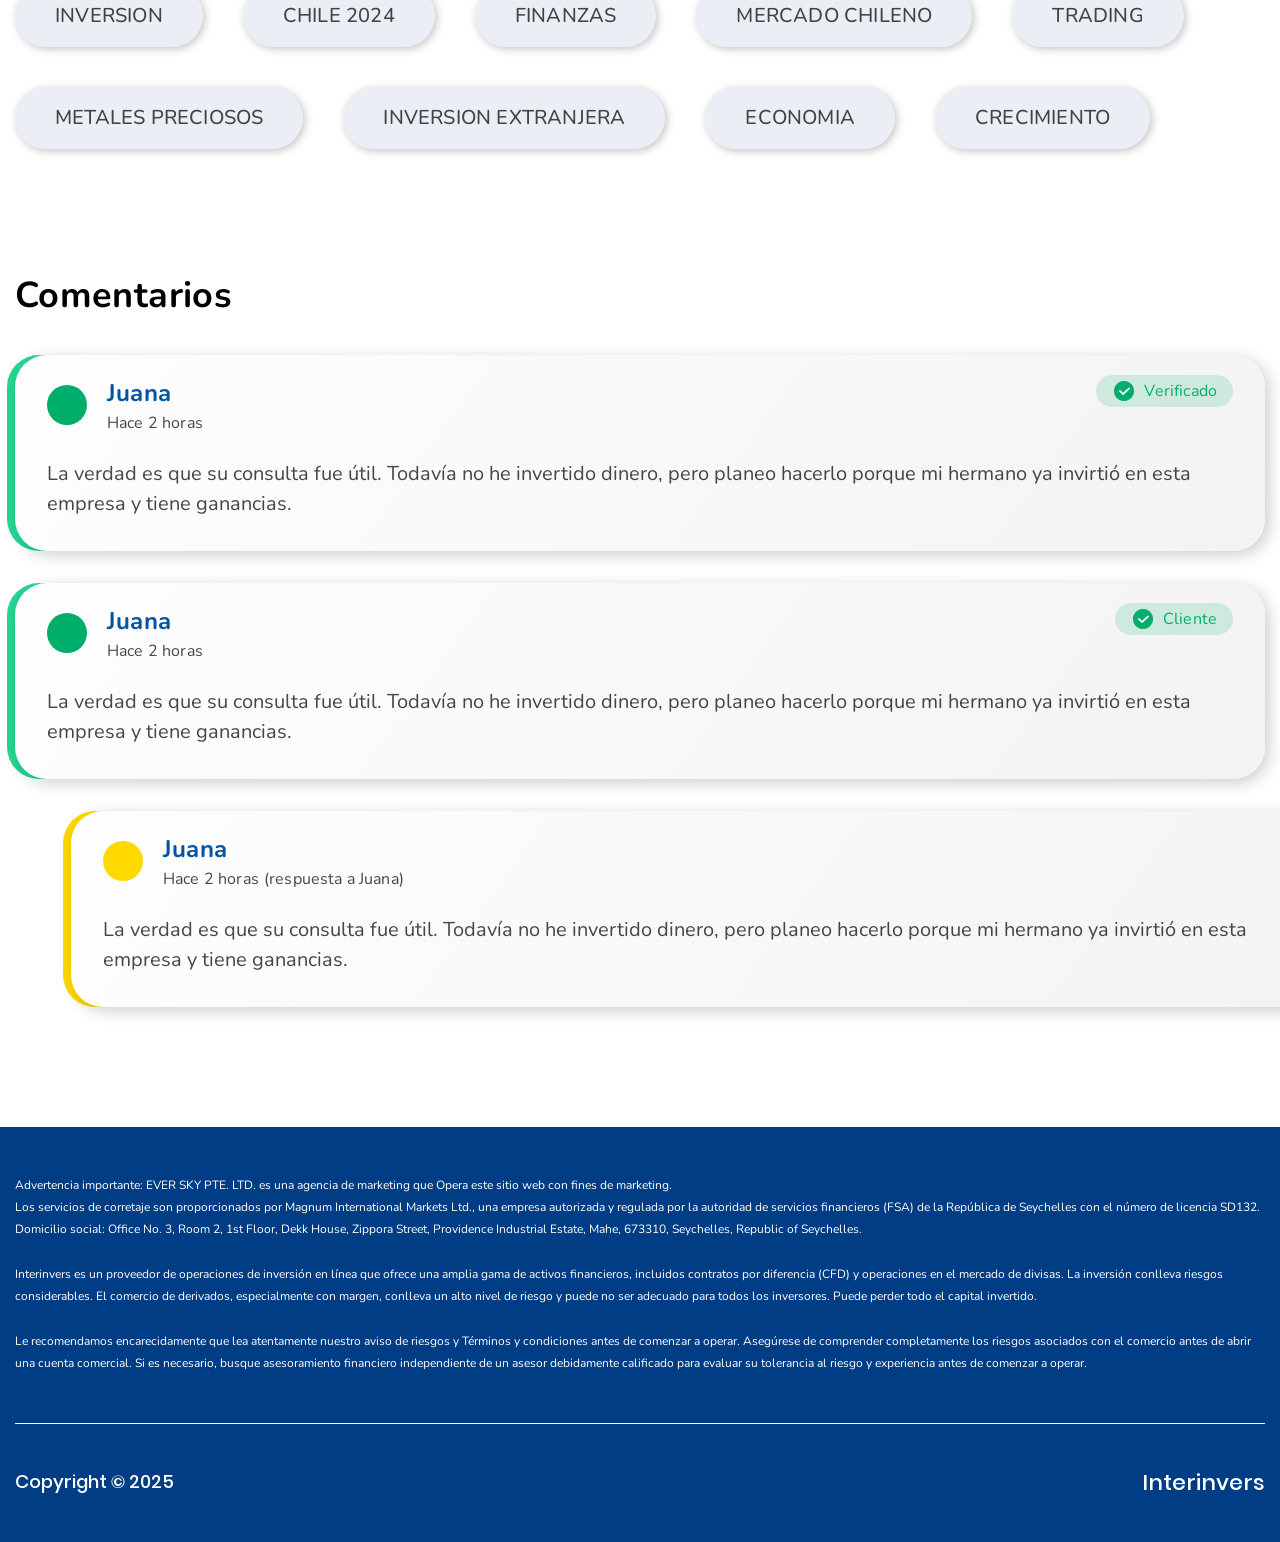
==== commit 96251877: "Add files via upload" ====
--- a/index.html
+++ b/index.html
@@ -1 +1 @@
-<!DOCTYPE html><html lang="ru"><head><title>Главная</title><meta charset="UTF-8"><meta name="format-detection" content="telephone=no"><link rel="stylesheet" href="css/style.min.css?_v=20250413212407"><!-- <link rel="shortcut icon" href="img/favicon.png"> --><meta name="robots" content="noindex, nofollow"><meta name="viewport" content="width=device-width,initial-scale=1,maximum-scale=1"></head><body><div class="wrapper"><header class="header"><div class="header__container"><div class="header__body"><a class="header__logo" href=""><picture><source srcset="img/logo.webp, img/logo@2x.webp 2x" type="image/webp"><img srcset="img/logo@2x.png 2x" src="img/logo.png" width="337" heigth="73" alt=""></picture></a></div></div></header><main class="page"><div class="hero"><div class="hero__container"><h1 class="hero__title">La riqueza de los nitratos y el yodo de Chile: cómo pueden transformar tu cartera de inversiones</h1><div class="hero__tags"><div class="hero__tag">13 ABRIL, 2025</div><div class="hero__tag">Por Carlos Rodríguez</div></div></div></div><div class="article"><div class="article__container"><div class="article__body"><div class="article__text"><p>¿Cuánto sabés sobre los recursos naturales de Chile? Seguramente, la respuesta no sea suficiente. Pero vamos desde el principio.</p><p>Imaginá el lugar más árido de la Tierra: el desierto de Atacama, con su sol abrasador, paisajes inquietantemente silenciosos y extensas salinas resplandecientes que se extienden hasta donde alcanza la vista. Lejos de ser un páramo sin vida, Atacama esconde algunos de los tesoros minerales más preciados del mundo: nitratos naturales y yodo.</p><p>Chile está a la vanguardia de estos valiosos insumos. Con prácticamente todas las reservas conocidas de nitratos naturales y una participación dominante en la producción mundial de yodo, nuestro país se ha convertido en un imán para inversores que reconocen la importancia estratégica de estos elementos y el potencial de ganancia que ofrecen.</p></div><div class="article__text"><h2>Por qué los nitratos son más importantes que nunca</h2><p>La historia de los nitratos en Chile se remonta a fines del siglo XIX, cuando se extraía «oro blanco» del desierto, impulsando la prosperidad nacional.</p><p>Mientras que muchos piensan en el cobre cuando hablan de minería en Chile, los inversores inteligentes ven el potencial sin explotar de los nitratos naturales y el yodo. Con políticas gubernamentales de apoyo — derechos de concesión y arrendamientos claros –, el ambiente está listo tanto para proyectos a gran escala como para emprendimientos de nicho.</p><p>Los nitratos naturales son esenciales para fabricar fertilizantes que nutren los cultivos en todo el mundo.</p><div class="quot">Con una población global en constante crecimiento, la demanda de una agricultura de alto rendimiento es cada vez mayor. En pocas palabras: más gente significa más alimentos, y más alimentos requieren más fertilizantes. Además, la calidad del suelo se ha deteriorado en los últimos 100 a 200 años, y las fuentes de agua son cada vez más limitadas.</div></div><div class="article__text"><h2>¿Cómo coger bien la «ola del nitrato»?</h2><p>No se trata de guardar bolsas de salitre en tu almacén esperando un apocalipsis alimentario o un drástico alza de precios. Es poco probable que, como inversionista particular, te conviertas de la noche a la mañana en un accionista fuerte de una mina chilena. Sin embargo, existen oportunidades, por ejemplo, microinversiones diversificadas en el futuro campo del nitrato. Tenés a tu disposición una variedad de opciones para invertir en este y otros elementos.</p></div><div class="article__cols"><div class="article__col"><h2>¿Cómo coger bien la «ola del nitrato»?</h2><ul><li>Nitratos: Se prevé que la producción de nitrato de amonio pase de 49,13 millones de toneladas en 2024 a 52,43 millones en 2029, impulsada por el creciente consumo mundial de fertilizantes.</li><li>Yodo: El volumen mundial de yodo podría aumentar de 40,64 kilotoneladas a 52,88 kilotoneladas en cinco años, gracias a los avances en tecnología médica y a una mayor conciencia sobre su importancia nutricional.</li></ul><div class="img-wrapper"></div></div><div class="article__col"><h2>¿Cómo coger bien la «ola del nitrato»?</h2><ul><li>Litio: Chile posee la mayor cantidad de litio del mundo, con más de 9,3 millones de toneladas métricas. Sin sustitutos en la producción de baterías de iones para vehículos eléctricos, la demanda de litio se proyecta aumentar entre un 30% y un 300% para 2030.</li><li>Cobre: Las dos minas más grandes producen alrededor del 30% del cobre mundial, metal indispensable para productos eléctricos y de energía.</li><li>Litio: Chile posee la mayor cantidad de litio del mundo, con más de 9,3 millones de toneladas métricas. Sin sustitutos en la producción de baterías de iones para vehículos eléctricos, la demanda de litio se proyecta aumentar entre un 30% y un 300% para 2030.</li><li>Cobre: Las dos minas más grandes producen alrededor del 30% del cobre mundial, metal indispensable para productos eléctricos y de energía.</li><li>Litio: Chile posee la mayor cantidad de litio del mundo, con más de 9,3 millones de toneladas métricas. Sin sustitutos en la producción de baterías de iones para vehículos eléctricos, la demanda de litio se proyecta aumentar entre un 30% y un 300% para 2030.</li><li>Cobre: Las dos minas más grandes producen alrededor del 30% del cobre mundial, metal indispensable para productos eléctricos y de energía.</li></ul><div class="article__logo"><picture><source srcset="img/logo-w.webp, img/logo-w@2x.webp 2x" type="image/webp"><img srcset="img/logo-w@2x.png 2x" src="img/logo-w.png" loading="lazy" alt=""></picture></div></div></div><div class="article__text"><h2>Apuesta por los actores clave de la industria</h2><p>La Sociedad Química y Minera de Chile (SQM) es líder mundial en la producción de nitratos naturales, yodo y nutrientes vegetales de especialidad. Con vastos depósitos de caliche en el desierto de Atacama y una red de ventas global, SQM ha demostrado una notable resiliencia:</p><div class="quot"><ul><li>Fuerte posición en el mercado: Los ingresos por yodo han aumentado de forma significativa en 2024.</li><li>Iniciativas de sostenibilidad: SQM se comprometió a reducir su consumo de agua y aspira a la neutralidad de carbono en la producción de yodo para 2030.</li><li>Accesibilidad para inversores: La empresa colabora activamente con corredores certificados y plataformas de inversión, permitiendo que tanto profesionales como ciudadanos comunes se beneficien.</li></ul></div></div><div class="article__text"><h2>Por qué los nitratos son más importantes que nunca</h2><p>La historia de los nitratos en Chile se remonta a fines del siglo XIX, cuando se extraía «oro blanco» del desierto, impulsando la prosperidad nacional.</p><p>Mientras que muchos piensan en el cobre cuando hablan de minería en Chile, los inversores inteligentes ven el potencial sin explotar de los nitratos naturales y el yodo. Con políticas gubernamentales de apoyo — derechos de concesión y arrendamientos claros –, el ambiente está listo tanto para proyectos a gran escala como para emprendimientos de nicho.</p><p>Los nitratos naturales son esenciales para fabricar fertilizantes que nutren los cultivos en todo el mundo.</p><div class="quot">Con una población global en constante crecimiento, la demanda de una agricultura de alto rendimiento es cada vez mayor. En pocas palabras: más gente significa más alimentos, y más alimentos requieren más fertilizantes. Además, la calidad del suelo se ha deteriorado en los últimos 100 a 200 años, y las fuentes de agua son cada vez más limitadas.</div></div><div class="article__text"><h2>¿Cómo coger bien la «ola del nitrato»?</h2><p>No se trata de guardar bolsas de salitre en tu almacén esperando un apocalipsis alimentario o un drástico alza de precios. Es poco probable que, como inversionista particular, te conviertas de la noche a la mañana en un accionista fuerte de una mina chilena. Sin embargo, existen oportunidades, por ejemplo, microinversiones diversificadas en el futuro campo del nitrato. Tenés a tu disposición una variedad de opciones para invertir en este y otros elementos.</p></div><div class="article__text"><h2>¿Cómo coger bien la «ola del nitrato»?</h2><p>No se trata de guardar bolsas de salitre en tu almacén esperando un apocalipsis alimentario o un drástico alza de precios. Es poco probable que, como inversionista particular, te conviertas de la noche a la mañana en un accionista fuerte de una mina chilena. Sin embargo, existen oportunidades, por ejemplo, microinversiones diversificadas en el futuro campo del nitrato. Tenés a tu disposición una variedad de opciones para invertir en este y otros elementos.</p></div><div class="article__text"><h2>¿Cómo coger bien la «ola del nitrato»?</h2><p>No se trata de guardar bolsas de salitre en tu almacén esperando un apocalipsis alimentario o un drástico alza de precios. Es poco probable que, como inversionista particular, te conviertas de la noche a la mañana en un accionista fuerte de una mina chilena. Sin embargo, existen oportunidades, por ejemplo, microinversiones diversificadas en el futuro campo del nitrato. Tenés a tu disposición una variedad de opciones para invertir en este y otros elementos.</p></div><div class="article__text"><h2>Qué tener en cuenta al invertir</h2><div class="img-wrapper"></div><ul><li>Ventaja tecnológica: Los métodos eficientes de extracción y procesamiento pueden marcar la diferencia entre una empresa rentable y una costosa. Esté atento a las compañías que innovan.</li><li>Tendencias de la demanda global: La agricultura y la salud son pilares de la vida moderna, y la demanda de nitratos y yodo se mantendrá fuerte a largo plazo.</li><li>Clima político y económico: Chile ofrece un entorno estable, con leyes, impuestos y operaciones mineras favorables para la inversión.</li></ul></div><div class="article__logo"><picture><source srcset="img/logo-w.webp, img/logo-w@2x.webp 2x" type="image/webp"><img srcset="img/logo-w@2x.png 2x" src="img/logo-w.png" loading="lazy" alt=""></picture></div></div></div></div><div class="tags"><div class="tags__container"><ul class="tag-list"><li class="tag-list__item">INVERSION</li><li class="tag-list__item">CHILE 2024</li><li class="tag-list__item">FINANZAS</li><li class="tag-list__item">MERCADO CHILENO</li><li class="tag-list__item">TRADING</li><li class="tag-list__item">METALES PRECIOSOS</li><li class="tag-list__item">INVERSION EXTRANJERA</li><li class="tag-list__item">ECONOMIA</li><li class="tag-list__item">CRECIMIENTO</li></ul></div></div><div class="comments"><div class="comments__container"><div class="comments__title">Comentarios</div><ul class="comments__items"><li class="comment"><div class="comment__top"><div class="comment__user"><div class="comment__icon"></div><div class="comment__right"><div class="comment__name">Juana</div><span class="comment__date">Hace 2 horas</span></div></div><span class="comment__verif">Verificado</span></div><div class="comment__content">La verdad es que su consulta fue útil. Todavía no he invertido dinero, pero planeo hacerlo porque mi hermano ya invirtió en esta empresa y tiene ganancias.</div></li><li class="comment"><div class="comment__top"><div class="comment__user"><div class="comment__icon"></div><div class="comment__right"><div class="comment__name">Juana</div><span class="comment__date">Hace 2 horas</span></div></div><span class="comment__verif">Cliente</span></div><div class="comment__content">La verdad es que su consulta fue útil. Todavía no he invertido dinero, pero planeo hacerlo porque mi hermano ya invirtió en esta empresa y tiene ganancias.</div></li><li class="comment comment_yellow"><div class="comment__top"><div class="comment__user"><div class="comment__icon"></div><div class="comment__right"><div class="comment__name">Juana</div><span class="comment__date">Hace 2 horas</span> <span class="comment__descr">(respuesta a Juana)</span></div></div></div><div class="comment__content">La verdad es que su consulta fue útil. Todavía no he invertido dinero, pero planeo hacerlo porque mi hermano ya invirtió en esta empresa y tiene ganancias.</div></li></ul></div></div></main><footer class="footer"><div class="text-footer"><div class="text-footer__container"><div class="text-footer__body"><p>Advertencia importante: EVER SKY PTE. LTD. es una agencia de marketing que Opera este sitio web con fines de marketing.<br>Los servicios de corretaje son proporcionados por Magnum International Markets Ltd., una empresa autorizada y regulada por la autoridad de servicios financieros (FSA) de la República de Seychelles con el número de licencia SD132. Domicilio social: Office No. 3, Room 2, 1st Floor, Dekk House, Zippora Street, Providence Industrial Estate, Mahe, 673310, Seychelles, Republic of Seychelles.</p><p>Interinvers es un proveedor de operaciones de inversión en línea que ofrece una amplia gama de activos financieros, incluidos contratos por diferencia (CFD) y operaciones en el mercado de divisas. La inversión conlleva riesgos considerables. El comercio de derivados, especialmente con margen, conlleva un alto nivel de riesgo y puede no ser adecuado para todos los inversores. Puede perder todo el capital invertido.</p><p>Le recomendamos encarecidamente que lea atentamente nuestro aviso de riesgos y Términos y condiciones antes de comenzar a operar. Asegúrese de comprender completamente los riesgos asociados con el comercio antes de abrir una cuenta comercial. Si es necesario, busque asesoramiento financiero independiente de un asesor debidamente calificado para evaluar su tolerancia al riesgo y experiencia antes de comenzar a operar.</p></div></div></div><div class="footer-main"><div class="footer-main__container"><small class="footer-main__copy">Copyright © 2025</small> <a class="footer-main__link" href="https://ahorraycrece.com/?_lp=1&offer_id=246" target="_blank">Interinvers</a></div></div></footer></div><script src="js/app.min.js?_v=20250413212407"></script></body></html>+<!DOCTYPE html><html lang="ru"><head><title>Главная</title><meta charset="UTF-8"><meta name="format-detection" content="telephone=no"><link rel="stylesheet" href="css/style.min.css?_v=20250414110257"><!-- <link rel="shortcut icon" href="img/favicon.png"> --><meta name="robots" content="noindex, nofollow"><meta name="viewport" content="width=device-width,initial-scale=1,maximum-scale=1"></head><body><div class="wrapper"><header class="header"><div class="header__container"><div class="header__body"><a class="header__logo" href=""><picture><source srcset="img/logo.webp, img/logo@2x.webp 2x" type="image/webp"><img srcset="img/logo@2x.png 2x" src="img/logo.png" width="337" heigth="73" alt=""></picture></a></div></div></header><main class="page"><div class="hero"><div class="hero__container"><h1 class="hero__title">La riqueza de los nitratos y el yodo de Chile: cómo pueden transformar tu cartera de inversiones</h1><div class="hero__tags"><div class="hero__tag">13 ABRIL, 2025</div><div class="hero__tag">Por Carlos Rodríguez</div></div></div></div><div class="article"><div class="article__container"><div class="article__body"><div class="article__text"><p>¿Cuánto sabés sobre los recursos naturales de Chile? Seguramente, la respuesta no sea suficiente. Pero vamos desde el principio.</p><p>Imaginá el lugar más árido de la Tierra: el desierto de Atacama, con su sol abrasador, paisajes inquietantemente silenciosos y extensas salinas resplandecientes que se extienden hasta donde alcanza la vista. Lejos de ser un páramo sin vida, Atacama esconde algunos de los tesoros minerales más preciados del mundo: nitratos naturales y yodo.</p><p>Chile está a la vanguardia de estos valiosos insumos. Con prácticamente todas las reservas conocidas de nitratos naturales y una participación dominante en la producción mundial de yodo, nuestro país se ha convertido en un imán para inversores que reconocen la importancia estratégica de estos elementos y el potencial de ganancia que ofrecen.</p></div><div class="article__text"><h2>Por qué los nitratos son más importantes que nunca</h2><p>La historia de los nitratos en Chile se remonta a fines del siglo XIX, cuando se extraía «oro blanco» del desierto, impulsando la prosperidad nacional.</p><p>Mientras que muchos piensan en el cobre cuando hablan de minería en Chile, los inversores inteligentes ven el potencial sin explotar de los nitratos naturales y el yodo. Con políticas gubernamentales de apoyo — derechos de concesión y arrendamientos claros –, el ambiente está listo tanto para proyectos a gran escala como para emprendimientos de nicho.</p><p>Los nitratos naturales son esenciales para fabricar fertilizantes que nutren los cultivos en todo el mundo.</p><div class="quot">Con una población global en constante crecimiento, la demanda de una agricultura de alto rendimiento es cada vez mayor. En pocas palabras: más gente significa más alimentos, y más alimentos requieren más fertilizantes. Además, la calidad del suelo se ha deteriorado en los últimos 100 a 200 años, y las fuentes de agua son cada vez más limitadas.</div><p>¿Cuánto sabés sobre los recursos naturales de Chile? Seguramente, la respuesta no sea suficiente. Pero vamos desde el principio.</p></div><div class="article__text"><h2>¿Cómo coger bien la «ola del nitrato»?</h2><p>No se trata de guardar bolsas de salitre en tu almacén esperando un apocalipsis alimentario o un drástico alza de precios. Es poco probable que, como inversionista particular, te conviertas de la noche a la mañana en un accionista fuerte de una mina chilena. Sin embargo, existen oportunidades, por ejemplo, microinversiones diversificadas en el futuro campo del nitrato. Tenés a tu disposición una variedad de opciones para invertir en este y otros elementos.</p></div><div class="article__text"><h2>¿Cómo coger bien la «ola del nitrato»?</h2><p>No se trata de guardar bolsas de salitre en tu almacén esperando un apocalipsis alimentario o un drástico alza de precios. Es poco probable que, como inversionista particular, te conviertas de la noche a la mañana en un accionista fuerte de una mina chilena. Sin embargo, existen oportunidades, por ejemplo, microinversiones diversificadas en el futuro campo del nitrato. Tenés a tu disposición una variedad de opciones para invertir en este y otros elementos.</p></div><div class="article__text"><h2>¿Cómo coger bien la «ola del nitrato»?</h2><p>No se trata de guardar bolsas de salitre en tu almacén esperando un apocalipsis alimentario o un drástico alza de precios. Es poco probable que, como inversionista particular, te conviertas de la noche a la mañana en un accionista fuerte de una mina chilena. Sin embargo, existen oportunidades, por ejemplo, microinversiones diversificadas en el futuro campo del nitrato. Tenés a tu disposición una variedad de opciones para invertir en este y otros elementos.</p></div><div class="article__text"><h2>Qué tener en cuenta al invertir</h2><div class="img-wrapper"></div><ul><li>Ventaja tecnológica: Los métodos eficientes de extracción y procesamiento pueden marcar la diferencia entre una empresa rentable y una costosa. Esté atento a las compañías que innovan.</li><li>Tendencias de la demanda global: La agricultura y la salud son pilares de la vida moderna, y la demanda de nitratos y yodo se mantendrá fuerte a largo plazo.</li><li>Clima político y económico: Chile ofrece un entorno estable, con leyes, impuestos y operaciones mineras favorables para la inversión.</li></ul></div><div class="article__text"><h2>¿Cómo coger bien la «ola del nitrato»?</h2><p>No se trata de guardar bolsas de salitre en tu almacén esperando un apocalipsis alimentario o un drástico alza de precios. Es poco probable que, como inversionista particular, te conviertas de la noche a la mañana en un accionista fuerte de una mina chilena. Sin embargo, existen oportunidades, por ejemplo, microinversiones diversificadas en el futuro campo del nitrato. Tenés a tu disposición una variedad de opciones para invertir en este y otros elementos.</p></div><div class="article__cols"><div class="article__col"><h2>¿Cómo coger bien la «ola del nitrato»?</h2><ul><li>Nitratos: Se prevé que la producción de nitrato de amonio pase de 49,13 millones de toneladas en 2024 a 52,43 millones en 2029, impulsada por el creciente consumo mundial de fertilizantes.</li><li>Yodo: El volumen mundial de yodo podría aumentar de 40,64 kilotoneladas a 52,88 kilotoneladas en cinco años, gracias a los avances en tecnología médica y a una mayor conciencia sobre su importancia nutricional.</li></ul><div class="img-wrapper"></div></div><div class="article__col"><h2>¿Cómo coger bien la «ola del nitrato»?</h2><ul><li>Litio: Chile posee la mayor cantidad de litio del mundo, con más de 9,3 millones de toneladas métricas. Sin sustitutos en la producción de baterías de iones para vehículos eléctricos, la demanda de litio se proyecta aumentar entre un 30% y un 300% para 2030.</li><li>Cobre: Las dos minas más grandes producen alrededor del 30% del cobre mundial, metal indispensable para productos eléctricos y de energía.</li><li>Litio: Chile posee la mayor cantidad de litio del mundo, con más de 9,3 millones de toneladas métricas. Sin sustitutos en la producción de baterías de iones para vehículos eléctricos, la demanda de litio se proyecta aumentar entre un 30% y un 300% para 2030.</li><li>Cobre: Las dos minas más grandes producen alrededor del 30% del cobre mundial, metal indispensable para productos eléctricos y de energía.</li><li>Litio: Chile posee la mayor cantidad de litio del mundo, con más de 9,3 millones de toneladas métricas. Sin sustitutos en la producción de baterías de iones para vehículos eléctricos, la demanda de litio se proyecta aumentar entre un 30% y un 300% para 2030.</li><li>Cobre: Las dos minas más grandes producen alrededor del 30% del cobre mundial, metal indispensable para productos eléctricos y de energía.</li></ul><a class="btn" href=""><picture><source srcset="img/logo-w.webp, img/logo-w@2x.webp 2x" type="image/webp"><img srcset="img/logo-w@2x.png 2x" src="img/logo-w.png" loading="lazy" alt=""></picture></a></div></div><div class="article__text"><h2>Apuesta por los actores clave de la industria</h2><p>La Sociedad Química y Minera de Chile (SQM) es líder mundial en la producción de nitratos naturales, yodo y nutrientes vegetales de especialidad. Con vastos depósitos de caliche en el desierto de Atacama y una red de ventas global, SQM ha demostrado una notable resiliencia:</p><div class="quot"><ul><li>Fuerte posición en el mercado: Los ingresos por yodo han aumentado de forma significativa en 2024.</li><li>Iniciativas de sostenibilidad: SQM se comprometió a reducir su consumo de agua y aspira a la neutralidad de carbono en la producción de yodo para 2030.</li><li>Accesibilidad para inversores: La empresa colabora activamente con corredores certificados y plataformas de inversión, permitiendo que tanto profesionales como ciudadanos comunes se beneficien.</li></ul></div><p>La historia de los nitratos en Chile se remonta a fines del siglo XIX, cuando se extraía «oro blanco» del desierto, impulsando la prosperidad nacional.</p></div><div class="article__text"><h2>Por qué los nitratos son más importantes que nunca</h2><p>La historia de los nitratos en Chile se remonta a fines del siglo XIX, cuando se extraía «oro blanco» del desierto, impulsando la prosperidad nacional.</p><p>Mientras que muchos piensan en el cobre cuando hablan de minería en Chile, los inversores inteligentes ven el potencial sin explotar de los nitratos naturales y el yodo. Con políticas gubernamentales de apoyo — derechos de concesión y arrendamientos claros –, el ambiente está listo tanto para proyectos a gran escala como para emprendimientos de nicho.</p><p>Los nitratos naturales son esenciales para fabricar fertilizantes que nutren los cultivos en todo el mundo.</p><div class="quot">Con una población global en constante crecimiento, la demanda de una agricultura de alto rendimiento es cada vez mayor. En pocas palabras: más gente significa más alimentos, y más alimentos requieren más fertilizantes. Además, la calidad del suelo se ha deteriorado en los últimos 100 a 200 años, y las fuentes de agua son cada vez más limitadas.</div><p>La historia de los nitratos en Chile se remonta a fines del siglo XIX, cuando se extraía «oro blanco» del desierto, impulsando la prosperidad nacional.</p></div><div class="article__text"><h2>¿Cómo coger bien la «ola del nitrato»?</h2><p>No se trata de guardar bolsas de salitre en tu almacén esperando un apocalipsis alimentario o un drástico alza de precios. Es poco probable que, como inversionista particular, te conviertas de la noche a la mañana en un accionista fuerte de una mina chilena. Sin embargo, existen oportunidades, por ejemplo, microinversiones diversificadas en el futuro campo del nitrato. Tenés a tu disposición una variedad de opciones para invertir en este y otros elementos.</p></div><a class="btn" href=""><picture><source srcset="img/logo-w.webp, img/logo-w@2x.webp 2x" type="image/webp"><img srcset="img/logo-w@2x.png 2x" src="img/logo-w.png" loading="lazy" alt=""></picture></a></div></div></div><div class="tags"><div class="tags__container"><ul class="tag-list"><li class="tag-list__item">INVERSION</li><li class="tag-list__item">CHILE 2024</li><li class="tag-list__item">FINANZAS</li><li class="tag-list__item">MERCADO CHILENO</li><li class="tag-list__item">TRADING</li><li class="tag-list__item">METALES PRECIOSOS</li><li class="tag-list__item">INVERSION EXTRANJERA</li><li class="tag-list__item">ECONOMIA</li><li class="tag-list__item">CRECIMIENTO</li></ul></div></div><div class="comments"><div class="comments__container"><div class="comments__title">Comentarios</div><ul class="comments__items"><li class="comment"><div class="comment__top"><div class="comment__user"><div class="comment__icon"></div><div class="comment__right"><div class="comment__name">Juana</div><span class="comment__date">Hace 2 horas</span></div></div><span class="comment__verif">Verificado</span></div><div class="comment__content">La verdad es que su consulta fue útil. Todavía no he invertido dinero, pero planeo hacerlo porque mi hermano ya invirtió en esta empresa y tiene ganancias.</div></li><li class="comment"><div class="comment__top"><div class="comment__user"><div class="comment__icon"></div><div class="comment__right"><div class="comment__name">Juana</div><span class="comment__date">Hace 2 horas</span></div></div><span class="comment__verif">Cliente</span></div><div class="comment__content">La verdad es que su consulta fue útil. Todavía no he invertido dinero, pero planeo hacerlo porque mi hermano ya invirtió en esta empresa y tiene ganancias.</div></li><li class="comment comment_yellow"><div class="comment__top"><div class="comment__user"><div class="comment__icon"></div><div class="comment__right"><div class="comment__name">Juana</div><span class="comment__date">Hace 2 horas</span> <span class="comment__descr">(respuesta a Juana)</span></div></div></div><div class="comment__content">La verdad es que su consulta fue útil. Todavía no he invertido dinero, pero planeo hacerlo porque mi hermano ya invirtió en esta empresa y tiene ganancias.</div></li></ul></div></div></main><footer class="footer"><div class="text-footer"><div class="text-footer__container"><div class="text-footer__body"><p>Advertencia importante: EVER SKY PTE. LTD. es una agencia de marketing que Opera este sitio web con fines de marketing.<br>Los servicios de corretaje son proporcionados por Magnum International Markets Ltd., una empresa autorizada y regulada por la autoridad de servicios financieros (FSA) de la República de Seychelles con el número de licencia SD132. Domicilio social: Office No. 3, Room 2, 1st Floor, Dekk House, Zippora Street, Providence Industrial Estate, Mahe, 673310, Seychelles, Republic of Seychelles.</p><p>Interinvers es un proveedor de operaciones de inversión en línea que ofrece una amplia gama de activos financieros, incluidos contratos por diferencia (CFD) y operaciones en el mercado de divisas. La inversión conlleva riesgos considerables. El comercio de derivados, especialmente con margen, conlleva un alto nivel de riesgo y puede no ser adecuado para todos los inversores. Puede perder todo el capital invertido.</p><p>Le recomendamos encarecidamente que lea atentamente nuestro aviso de riesgos y Términos y condiciones antes de comenzar a operar. Asegúrese de comprender completamente los riesgos asociados con el comercio antes de abrir una cuenta comercial. Si es necesario, busque asesoramiento financiero independiente de un asesor debidamente calificado para evaluar su tolerancia al riesgo y experiencia antes de comenzar a operar.</p></div></div></div><div class="footer-main"><div class="footer-main__container"><small class="footer-main__copy">Copyright © 2025</small> <a class="footer-main__link" href="https://ahorraycrece.com/?_lp=1&offer_id=246" target="_blank">Interinvers</a></div></div></footer></div><script src="js/app.min.js?_v=20250414110257"></script></body></html>
--- a/css/style.min.css
+++ b/css/style.min.css
@@ -1 +1 @@
-@font-face{font-family:Nunito;font-display:swap;src:url(../fonts/Nunito-Bold.woff2) format("woff2"),url(../fonts/Nunito-Bold.woff) format("woff");font-weight:700;font-style:normal}@font-face{font-family:Nunito;font-display:swap;src:url(../fonts/Nunito-Medium.woff2) format("woff2"),url(../fonts/Nunito-Medium.woff) format("woff");font-weight:500;font-style:normal}@font-face{font-family:Nunito;font-display:swap;src:url(../fonts/Nunito-Regular.woff2) format("woff2"),url(../fonts/Nunito-Regular.woff) format("woff");font-weight:400;font-style:normal}@font-face{font-family:Poppins;font-display:swap;src:url(../fonts/Poppins-Light.woff2) format("woff2"),url(../fonts/Poppins-Light.woff) format("woff");font-weight:300;font-style:normal}@font-face{font-family:Poppins;font-display:swap;src:url(../fonts/Poppins-Medium.woff2) format("woff2"),url(../fonts/Poppins-Medium.woff) format("woff");font-weight:500;font-style:normal}@font-face{font-family:Poppins;font-display:swap;src:url(../fonts/Poppins-SemiBold.woff2) format("woff2"),url(../fonts/Poppins-SemiBold.woff) format("woff");font-weight:600;font-style:normal}*{padding:0;margin:0;border:0}*,:after,:before{-webkit-box-sizing:border-box;box-sizing:border-box}body,html{height:100%;min-width:320px}body{color:#000;line-height:1;font-family:Nunito,sans-serif;font-size:1.25rem;-ms-text-size-adjust:100%;-moz-text-size-adjust:100%;-webkit-text-size-adjust:100%;-webkit-font-smoothing:antialiased;-moz-osx-font-smoothing:grayscale}button,input,textarea{font-family:Nunito,sans-serif;font-size:inherit;line-height:1}button{cursor:pointer;color:inherit;background-color:inherit}a{color:inherit}a:link,a:visited{text-decoration:none}a:hover{text-decoration:none}ul li{list-style:none}img{vertical-align:top}h1,h2,h3,h4,h5,h6{font-weight:inherit;font-size:inherit}address{font-style:normal}.lock body{overflow:hidden;-ms-touch-action:none;touch-action:none}.wrapper{min-height:100%;display:-webkit-box;display:-ms-flexbox;display:flex;-webkit-box-orient:vertical;-webkit-box-direction:normal;-ms-flex-direction:column;flex-direction:column;overflow:hidden}.wrapper main{-webkit-box-flex:1;-ms-flex:1 1 auto;flex:1 1 auto}.wrapper>*{min-width:0}[class*=__container]{max-width:85rem;-webkit-box-sizing:content-box;box-sizing:content-box;margin:0 auto;padding:0 .9375rem}.footer{background:#003d85}.text-footer__body{padding:3rem 0;border-bottom:.0625rem solid #fff}.text-footer__body p{line-height:1.8;font-size:.75rem;color:#fff;font-family:Poppins,sans-serif}.text-footer__body p:not(:last-child){margin-bottom:1.5rem}.footer-main{padding:3rem 0}.footer-main__container{display:-webkit-box;display:-ms-flexbox;display:flex;-webkit-box-align:center;-ms-flex-align:center;align-items:center;-webkit-box-pack:justify;-ms-flex-pack:justify;justify-content:space-between;color:#fff;gap:1.25rem;font-family:Poppins,sans-serif;font-weight:500;font-size:1.375rem}.footer-main__link{-webkit-transition:opacity .3s;transition:opacity .3s}.header__body{display:-webkit-box;display:-ms-flexbox;display:flex;-webkit-box-pack:center;-ms-flex-pack:center;justify-content:center;-webkit-box-align:center;-ms-flex-align:center;align-items:center;padding:2.5rem 0}.header__logo{-webkit-box-flex:0;-ms-flex:0 0 21.0625rem;flex:0 0 21.0625rem;width:21.0625rem}.header__logo img{width:100%;height:auto}.hero{padding:7.5rem 0 2.125rem;position:relative}.hero::after{content:"";position:absolute;top:0;left:0;width:100%;height:200%;background:#2b2b2b;z-index:-1}.hero__title{font-family:Poppins,sans-serif;font-weight:600;font-size:2.25rem;line-height:1.4;border-radius:.5rem;max-width:58.75rem;background:rgba(255,255,255,.75);padding:.625rem}.hero__title:not(:last-child){margin-bottom:2rem}.hero__tags{display:-webkit-box;display:-ms-flexbox;display:flex;-webkit-box-align:center;-ms-flex-align:center;align-items:center;-ms-flex-wrap:wrap;flex-wrap:wrap;gap:2.75rem}.hero__tag{border-radius:.5rem;background:rgba(255,255,255,.75);display:-webkit-inline-box;display:-ms-inline-flexbox;display:inline-flex;-webkit-box-align:center;-ms-flex-align:center;align-items:center;font-weight:700;gap:1rem;padding:.625rem;letter-spacing:.01em;text-transform:capitalize}.hero__tag::before{content:"";-webkit-box-flex:0;-ms-flex:0 0 1.25rem;flex:0 0 1.25rem;width:1.25rem;height:1.25rem;border-radius:50%;background:#00ae6b}.article__body{border-radius:2.5rem;background-color:#fff;padding:4.25rem 3.125rem;display:-webkit-box;display:-ms-flexbox;display:flex;-webkit-box-orient:vertical;-webkit-box-direction:normal;-ms-flex-direction:column;flex-direction:column}.article__body ul:not(:last-child){margin-bottom:2rem}.article__body ul li{line-height:1.5;letter-spacing:.01em;color:rgba(0,0,0,.72);padding-left:1.5rem;position:relative}.article__body ul li::before{content:"";position:absolute;top:.625rem;left:.375rem;width:.375rem;height:.375rem;border-radius:50%;background:#000}.article__body ul li span{color:#000;font-weight:700}.article__body ul li:not(:last-child){margin-bottom:1.5rem}.article__body p{line-height:1.5;letter-spacing:.01em;color:rgba(0,0,0,.72)}.article__body p:not(:last-child){margin-bottom:1.5rem}.article__body h2{font-weight:700;font-size:2.25rem;line-height:1.5;letter-spacing:.01em;text-transform:capitalize}.article__body h2:not(:last-child){margin-bottom:1.5rem}.article__text:not(:last-child){margin-bottom:4.5rem}.article__cols{display:-ms-grid;display:grid;-ms-grid-columns:1fr 1fr;grid-template-columns:1fr 1fr;gap:4.375rem}.article__cols:not(:last-child){margin-bottom:2rem}.article__logo{border-radius:1.5rem;background:#063c7a;padding:.75rem;display:-webkit-box;display:-ms-flexbox;display:flex;-webkit-box-pack:center;-ms-flex-pack:center;justify-content:center;-webkit-box-align:center;-ms-flex-align:center;align-items:center;min-width:30.5625rem;-ms-flex-item-align:center;-ms-grid-row-align:center;align-self:center}.article__logo img{width:17.3125rem;height:auto}.quot{padding:1.5rem 2rem;border-radius:1rem;background:rgba(6,60,122,.08);line-height:1.5;letter-spacing:.01em;color:rgba(0,0,0,.72)}.img-wrapper{background:#c1c1c1;border-radius:1rem;border:.125rem solid #000;min-height:35rem}.img-wrapper:not(:last-child){margin-bottom:2.5rem}.img-wrapper img{width:100%;-o-object-fit:cover;object-fit:cover;height:auto}.tags{padding-bottom:7.5rem}.tag-list{display:-webkit-box;display:-ms-flexbox;display:flex;-webkit-box-align:center;-ms-flex-align:center;align-items:center;-ms-flex-wrap:wrap;flex-wrap:wrap;gap:2.5rem}.tag-list__item{-webkit-box-shadow:2px 2px 8px 0 rgba(0,0,0,.24);box-shadow:2px 2px 8px 0 rgba(0,0,0,.24);border-radius:2.75rem;background:rgba(6,60,122,.08);text-align:center;padding:1rem 2.5rem;font-weight:500;line-height:1.5;letter-spacing:.01em;color:rgba(0,0,0,.72)}.comments{padding-bottom:7.5rem}.comments__title{font-weight:700;font-size:2.25rem;line-height:1.5;letter-spacing:.01em;text-transform:capitalize}.comments__title:not(:last-child){margin-bottom:2rem}.comment{-webkit-box-shadow:.25rem .25rem 1rem 0 rgba(0,0,0,.2);box-shadow:.25rem .25rem 1rem 0 rgba(0,0,0,.2);border-radius:2rem;background:linear-gradient(126deg,#fffefe 0,#f3f3f3 100%);padding:1.25rem 2rem 2rem;position:relative}.comment::after{content:"";position:absolute;top:0;bottom:0;left:-.5rem;z-index:-1;width:100%;background:#26d793;border-radius:2rem}.comment:not(:last-child){margin-bottom:2rem}.comment_yellow{margin-right:-3.5rem;margin-left:3.5rem}.comment_yellow::after{background:#ffd900}.comment_yellow .comment__icon{background:#ffd900}.comment__top{display:-webkit-box;display:-ms-flexbox;display:flex;-webkit-box-align:start;-ms-flex-align:start;align-items:flex-start;-webkit-box-pack:justify;-ms-flex-pack:justify;justify-content:space-between}.comment__top:not(:last-child){margin-bottom:1.5rem}.comment__user{display:-webkit-box;display:-ms-flexbox;display:flex;-webkit-box-align:center;-ms-flex-align:center;align-items:center;gap:1.25rem}.comment__icon{-webkit-box-flex:0;-ms-flex:0 0 2.5rem;flex:0 0 2.5rem;width:2.5rem;height:2.5rem;border-radius:50%;background:#00ae6b}.comment__icon img{width:100%;height:100%;-o-object-fit:cover;object-fit:cover}.comment__name{font-weight:700;font-size:1.5rem;line-height:1.5;letter-spacing:.01em;text-transform:capitalize;color:#0056a3}.comment__date{font-size:1rem;line-height:1.5;letter-spacing:.01em;color:rgba(0,0,0,.72)}.comment__verif{font-size:1rem;line-height:1.5;letter-spacing:.01em;color:#00ae6b;display:-webkit-inline-box;display:-ms-inline-flexbox;display:inline-flex;border-radius:1rem;background:rgba(0,174,107,.16);-webkit-box-align:center;-ms-flex-align:center;align-items:center;gap:.5rem;padding:.25rem 1rem}.no-webp .comment__verif::before{background:url(../img/check.png) 50%/100% no-repeat}.comment__verif::before{content:"";-webkit-box-flex:0;-ms-flex:0 0 1.5rem;flex:0 0 1.5rem;width:1.5rem;height:1.5rem}.comment__content{color:rgba(0,0,0,.72);line-height:1.5}.comment__descr{font-size:1rem;line-height:1.5;letter-spacing:.01em;color:rgba(0,0,0,.72)}@media (max-width:86.87375em){.header__logo{-webkit-box-flex:0;-ms-flex:0 0 18.125rem;flex:0 0 18.125rem;width:18.125rem}.hero{padding:5rem 0 2.5rem}}@media (max-width:61.99875em){.text-footer__body{padding:2rem 0}.footer-main{padding:2rem 0}.footer-main__container{font-size:1.25rem;gap:.75rem}.header__body{padding:1.75rem 0}.header__logo{-webkit-box-flex:0;-ms-flex:0 0 14.375rem;flex:0 0 14.375rem;width:14.375rem}.hero{padding:2.5rem 0}.hero::after{height:140%}.hero__title{padding:.5rem;font-size:2rem}.hero__title:not(:last-child){margin-bottom:1.25rem}.hero__tags{gap:1.625rem}.hero__tag{gap:.625rem;font-size:1.125rem;padding:.5rem}.hero__tag::before{-webkit-box-flex:0;-ms-flex:0 0 1rem;flex:0 0 1rem;width:1rem;height:1rem}.article__body{border-radius:2rem}.article__body{padding:2.5rem 1.5rem}.article__body ul:not(:last-child){margin-bottom:1.75rem}.article__body ul li{font-size:1.125rem}.article__body ul li:not(:last-child){margin-bottom:1.25rem}.article__body p{font-size:1.125rem}.article__body p:not(:last-child){margin-bottom:1.25rem}.article__body h2{font-size:1.875rem}.article__body h2:not(:last-child){margin-bottom:1.25rem}.article__text:not(:last-child){margin-bottom:3.75rem}.article__cols{-ms-grid-columns:1fr;grid-template-columns:1fr;gap:1.5rem}.article__cols:not(:last-child){margin-bottom:1.5rem}.quot{padding:1.5rem}.img-wrapper:not(:last-child){margin-bottom:2rem}.tags{padding-bottom:5rem}.tag-list__item{font-size:1rem;gap:2rem 2.5rem;padding:.75rem 1.5rem}.comments{padding-bottom:5rem}.comments__title{font-size:2rem}.comments__title:not(:last-child){margin-bottom:1.5rem}.comment:not(:last-child){margin-bottom:1.5rem}.comment_yellow{margin-left:1.5rem;margin-right:0}.comment__verif{padding:.25rem .75rem;font-size:.875rem;gap:.25rem}.comment__verif::before{-webkit-box-flex:0;-ms-flex:0 0 1rem;flex:0 0 1rem;width:1rem;height:1rem}.comment__content{font-size:1.125rem}}@media (max-width:47.99875em){.text-footer__body{padding:1.5rem 0}.footer-main{padding:1.5rem 0}.footer-main__container{font-size:1.125rem;gap:.375rem}.header__body{padding:1.125rem 0}.header__logo{-webkit-box-flex:0;-ms-flex:0 0 10.625rem;flex:0 0 10.625rem;width:10.625rem}.hero{padding:1.5rem 0 2rem}.hero::after{height:120%}.hero__title{font-size:1.5rem}.hero__tags{gap:1rem}.article__body{border-radius:1.5rem}.article__body{padding:1.5rem}.article__body ul li:not(:last-child){margin-bottom:1rem}.article__body p:not(:last-child){margin-bottom:1rem}.article__body h2{font-size:1.5rem}.article__text:not(:last-child){margin-bottom:2.5rem}.article__logo{min-width:17.8125rem}.article__logo img{width:11.25rem}.img-wrapper:not(:last-child){margin-bottom:1.5rem}.tags{padding-bottom:2.5rem}.tag-list__item{padding:.5rem 1rem;font-size:.875rem}.comments{padding-bottom:2.5rem}.comments__title{font-size:1.5rem}.comments__title:not(:last-child){margin-bottom:1rem}.comment:not(:last-child){margin-bottom:1rem}}@media (max-width:29.99875em){.footer-main__container{-webkit-box-orient:vertical;-webkit-box-direction:reverse;-ms-flex-direction:column-reverse;flex-direction:column-reverse;-webkit-box-align:start;-ms-flex-align:start;align-items:flex-start}.header__logo{-webkit-box-flex:0;-ms-flex:0 0 6.5rem;flex:0 0 6.5rem;width:6.5rem}}@media (any-hover:hover){.footer-main__link:hover{opacity:.7}}.webp .comment__verif::before{background:url(../img/check.webp) 50%/100% no-repeat}+@font-face{font-family:Nunito;font-display:swap;src:url(../fonts/Nunito-Bold.woff2) format("woff2"),url(../fonts/Nunito-Bold.woff) format("woff");font-weight:700;font-style:normal}@font-face{font-family:Nunito;font-display:swap;src:url(../fonts/Nunito-Medium.woff2) format("woff2"),url(../fonts/Nunito-Medium.woff) format("woff");font-weight:500;font-style:normal}@font-face{font-family:Nunito;font-display:swap;src:url(../fonts/Nunito-Regular.woff2) format("woff2"),url(../fonts/Nunito-Regular.woff) format("woff");font-weight:400;font-style:normal}@font-face{font-family:Poppins;font-display:swap;src:url(../fonts/Poppins-Light.woff2) format("woff2"),url(../fonts/Poppins-Light.woff) format("woff");font-weight:300;font-style:normal}@font-face{font-family:Poppins;font-display:swap;src:url(../fonts/Poppins-Medium.woff2) format("woff2"),url(../fonts/Poppins-Medium.woff) format("woff");font-weight:500;font-style:normal}@font-face{font-family:Poppins;font-display:swap;src:url(../fonts/Poppins-SemiBold.woff2) format("woff2"),url(../fonts/Poppins-SemiBold.woff) format("woff");font-weight:600;font-style:normal}*{padding:0;margin:0;border:0}*,:after,:before{-webkit-box-sizing:border-box;box-sizing:border-box}body,html{height:100%;min-width:320px}body{color:#000;line-height:1;font-family:Nunito,sans-serif;font-size:1.25rem;-ms-text-size-adjust:100%;-moz-text-size-adjust:100%;-webkit-text-size-adjust:100%;-webkit-font-smoothing:antialiased;-moz-osx-font-smoothing:grayscale}button,input,textarea{font-family:Nunito,sans-serif;font-size:inherit;line-height:1}button{cursor:pointer;color:inherit;background-color:inherit}a{color:inherit}a:link,a:visited{text-decoration:none}a:hover{text-decoration:none}ul li{list-style:none}img{vertical-align:top}h1,h2,h3,h4,h5,h6{font-weight:inherit;font-size:inherit}address{font-style:normal}.lock body{overflow:hidden;-ms-touch-action:none;touch-action:none}.wrapper{min-height:100%;display:-webkit-box;display:-ms-flexbox;display:flex;-webkit-box-orient:vertical;-webkit-box-direction:normal;-ms-flex-direction:column;flex-direction:column;overflow:hidden}.wrapper main{-webkit-box-flex:1;-ms-flex:1 1 auto;flex:1 1 auto}.wrapper>*{min-width:0}[class*=__container]{max-width:85rem;-webkit-box-sizing:content-box;box-sizing:content-box;margin:0 auto;padding:0 .9375rem}.footer{background:#003d85}.text-footer__body{padding:3rem 0;border-bottom:.0625rem solid #fff}.text-footer__body p{line-height:1.8;font-size:.75rem;color:#fff}.text-footer__body p:not(:last-child){margin-bottom:1.5rem}.footer-main{padding:3rem 0}.footer-main__container{display:-webkit-box;display:-ms-flexbox;display:flex;-webkit-box-align:center;-ms-flex-align:center;align-items:center;-webkit-box-pack:justify;-ms-flex-pack:justify;justify-content:space-between;color:#fff;gap:1.25rem;font-family:Poppins,sans-serif;font-weight:500;font-size:1.375rem}.footer-main__link{-webkit-transition:opacity .3s;transition:opacity .3s}.header__body{display:-webkit-box;display:-ms-flexbox;display:flex;-webkit-box-pack:center;-ms-flex-pack:center;justify-content:center;-webkit-box-align:center;-ms-flex-align:center;align-items:center;padding:2.5rem 0}.header__logo{-webkit-box-flex:0;-ms-flex:0 0 21.0625rem;flex:0 0 21.0625rem;width:21.0625rem}.header__logo img{width:100%;height:auto}.hero{padding:7.5rem 0 2.125rem;position:relative}.hero::after{content:"";position:absolute;top:0;left:0;width:100%;height:200%;background:#2b2b2b;z-index:-1}.hero__title{font-family:Poppins,sans-serif;font-weight:600;font-size:2.25rem;line-height:1.4;border-radius:.5rem;max-width:58.75rem;background:rgba(255,255,255,.75);padding:.625rem}.hero__title:not(:last-child){margin-bottom:2rem}.hero__tags{display:-webkit-box;display:-ms-flexbox;display:flex;-webkit-box-align:center;-ms-flex-align:center;align-items:center;-ms-flex-wrap:wrap;flex-wrap:wrap;gap:2.75rem}.hero__tag{border-radius:.5rem;background:rgba(255,255,255,.75);display:-webkit-inline-box;display:-ms-inline-flexbox;display:inline-flex;-webkit-box-align:center;-ms-flex-align:center;align-items:center;font-weight:700;gap:1rem;padding:.625rem;letter-spacing:.01em;text-transform:capitalize}.hero__tag::before{content:"";-webkit-box-flex:0;-ms-flex:0 0 1.25rem;flex:0 0 1.25rem;width:1.25rem;height:1.25rem;border-radius:50%;background:#00ae6b}.article__body{position:relative;padding:4.25rem 3.125rem;display:-webkit-box;display:-ms-flexbox;display:flex;-webkit-box-orient:vertical;-webkit-box-direction:normal;-ms-flex-direction:column;flex-direction:column}.article__body::after{border-radius:2.5rem;content:"";position:absolute;top:0;left:0;width:100%;height:10%;z-index:-1;background-color:#fff}.article__body ul:not(:last-child){margin-bottom:2rem}.article__body ul li{line-height:1.5;letter-spacing:.01em;color:rgba(0,0,0,.72);padding-left:1.5rem;position:relative}.article__body ul li::before{content:"";position:absolute;top:.625rem;left:.375rem;width:.375rem;height:.375rem;border-radius:50%;background:#000}.article__body ul li span{color:#000;font-weight:700}.article__body ul li:not(:last-child){margin-bottom:1.5rem}.article__body p{line-height:1.5;letter-spacing:.01em;color:rgba(0,0,0,.72)}.article__body p:not(:last-child){margin-bottom:1.5rem}.article__body h2{font-weight:700;font-size:2.25rem;line-height:1.5;letter-spacing:.01em;text-transform:capitalize}.article__body h2:not(:last-child){margin-bottom:1.5rem}.article__text:not(:last-child){margin-bottom:4.5rem}.article__cols{display:-ms-grid;display:grid;-ms-grid-columns:1fr 1fr;grid-template-columns:1fr 1fr;gap:4.375rem}.article__cols:not(:last-child){margin-bottom:2rem}.article__col{display:-webkit-box;display:-ms-flexbox;display:flex;-webkit-box-orient:vertical;-webkit-box-direction:normal;-ms-flex-direction:column;flex-direction:column}.btn{border-radius:1.5rem;background:#063c7a;padding:.75rem;display:-webkit-inline-box;display:-ms-inline-flexbox;display:inline-flex;-ms-flex-item-align:center;-ms-grid-row-align:center;align-self:center;-webkit-box-pack:center;-ms-flex-pack:center;justify-content:center;-webkit-box-align:center;-ms-flex-align:center;align-items:center;min-width:30.5625rem;align-self:center;position:relative}.btn::after{z-index:-1;content:"";position:absolute;top:0;left:0;width:100%;height:100%;border-radius:inherit;-webkit-filter:blur(32px);filter:blur(32px);background:#00ae6b}.btn img{width:17.3125rem;height:auto}.quot{padding:1.5rem 2rem;border-radius:1rem;background:rgba(6,60,122,.08);line-height:1.5;letter-spacing:.01em;color:rgba(0,0,0,.72)}.quot:not(:last-child){margin-bottom:1.5rem}.img-wrapper{background:#c1c1c1;border-radius:1rem;border:.125rem solid #000;min-height:35rem}.article__col .img-wrapper{-webkit-box-flex:1;-ms-flex:auto;flex:auto}.img-wrapper:not(:last-child){margin-bottom:2.5rem}.img-wrapper img{width:100%;height:100%;-o-object-fit:cover;object-fit:cover}.tags{padding-bottom:7.5rem}.tag-list{display:-webkit-box;display:-ms-flexbox;display:flex;-webkit-box-align:center;-ms-flex-align:center;align-items:center;-ms-flex-wrap:wrap;flex-wrap:wrap;gap:2.5rem}.tag-list__item{-webkit-box-shadow:2px 2px 8px 0 rgba(0,0,0,.24);box-shadow:2px 2px 8px 0 rgba(0,0,0,.24);border-radius:2.75rem;background:rgba(6,60,122,.08);text-align:center;padding:1rem 2.5rem;font-weight:500;line-height:1.5;letter-spacing:.01em;color:rgba(0,0,0,.72)}.comments{padding-bottom:7.5rem}.comments__title{font-weight:700;font-size:2.25rem;line-height:1.5;letter-spacing:.01em;text-transform:capitalize}.comments__title:not(:last-child){margin-bottom:2rem}.comment{-webkit-box-shadow:.25rem .25rem 1rem 0 rgba(0,0,0,.2);box-shadow:.25rem .25rem 1rem 0 rgba(0,0,0,.2);border-radius:2rem;background:linear-gradient(126deg,#fffefe 0,#f3f3f3 100%);padding:1.25rem 2rem 2rem;position:relative}.comment::after{content:"";position:absolute;top:0;bottom:0;left:-.5rem;z-index:-1;width:100%;background:#26d793;border-radius:2rem}.comment:not(:last-child){margin-bottom:2rem}.comment_yellow{margin-right:-3.5rem;margin-left:3.5rem}.comment_yellow::after{background:#ffd900}.comment_yellow .comment__icon{background:#ffd900}.comment__top{display:-webkit-box;display:-ms-flexbox;display:flex;-webkit-box-align:start;-ms-flex-align:start;align-items:flex-start;-webkit-box-pack:justify;-ms-flex-pack:justify;justify-content:space-between}.comment__top:not(:last-child){margin-bottom:1.5rem}.comment__user{display:-webkit-box;display:-ms-flexbox;display:flex;-webkit-box-align:center;-ms-flex-align:center;align-items:center;gap:1.25rem}.comment__icon{-webkit-box-flex:0;-ms-flex:0 0 2.5rem;flex:0 0 2.5rem;width:2.5rem;height:2.5rem;border-radius:50%;background:#00ae6b}.comment__icon img{width:100%;height:100%;-o-object-fit:cover;object-fit:cover}.comment__name{font-weight:700;font-size:1.5rem;line-height:1.5;letter-spacing:.01em;text-transform:capitalize;color:#0056a3}.comment__date{font-size:1rem;line-height:1.5;letter-spacing:.01em;color:rgba(0,0,0,.72)}.comment__verif{font-size:1rem;line-height:1.5;letter-spacing:.01em;color:#00ae6b;display:-webkit-inline-box;display:-ms-inline-flexbox;display:inline-flex;border-radius:1rem;background:rgba(0,174,107,.16);-webkit-box-align:center;-ms-flex-align:center;align-items:center;gap:.5rem;padding:.25rem 1rem}.no-webp .comment__verif::before{background:url(../img/check.png) 50%/100% no-repeat}.comment__verif::before{content:"";-webkit-box-flex:0;-ms-flex:0 0 1.5rem;flex:0 0 1.5rem;width:1.5rem;height:1.5rem}.comment__content{color:rgba(0,0,0,.72);line-height:1.5}.comment__descr{font-size:1rem;line-height:1.5;letter-spacing:.01em;color:rgba(0,0,0,.72)}@media (max-width:86.87375em){.header__logo{-webkit-box-flex:0;-ms-flex:0 0 18.125rem;flex:0 0 18.125rem;width:18.125rem}.hero{padding:5rem 0 2.5rem}}@media (max-width:61.99875em){.text-footer__body{padding:2rem 0}.footer-main{padding:2rem 0}.footer-main__container{font-size:1.25rem;gap:.75rem}.header__body{padding:1.75rem 0}.header__logo{-webkit-box-flex:0;-ms-flex:0 0 14.375rem;flex:0 0 14.375rem;width:14.375rem}.hero{padding:2.5rem 0}.hero::after{height:140%}.hero__title{padding:.5rem;font-size:2rem}.hero__title:not(:last-child){margin-bottom:1.25rem}.hero__tags{gap:1.625rem}.hero__tag{gap:.625rem;font-size:1.125rem;padding:.5rem}.hero__tag::before{-webkit-box-flex:0;-ms-flex:0 0 1rem;flex:0 0 1rem;width:1rem;height:1rem}.article__body{border-radius:2rem}.article__body{padding:2.5rem 1.5rem}.article__body ul:not(:last-child){margin-bottom:1.75rem}.article__body ul li{font-size:1.125rem}.article__body ul li:not(:last-child){margin-bottom:1.25rem}.article__body p{font-size:1.125rem}.article__body p:not(:last-child){margin-bottom:1.25rem}.article__body h2{font-size:1.875rem}.article__body h2:not(:last-child){margin-bottom:1.25rem}.article__text:not(:last-child){margin-bottom:3.75rem}.article__cols{-ms-grid-columns:1fr;grid-template-columns:1fr;gap:1.5rem}.article__cols:not(:last-child){margin-bottom:1.5rem}.quot{padding:1.5rem}.quot:not(:last-child){margin-bottom:1.25rem}.img-wrapper:not(:last-child){margin-bottom:2rem}.tags{padding-bottom:5rem}.tag-list__item{font-size:1rem;gap:2rem 2.5rem;padding:.75rem 1.5rem}.comments{padding-bottom:5rem}.comments__title{font-size:2rem}.comments__title:not(:last-child){margin-bottom:1.5rem}.comment:not(:last-child){margin-bottom:1.5rem}.comment_yellow{margin-left:1.5rem;margin-right:0}.comment__verif{padding:.25rem .75rem;font-size:.875rem;gap:.25rem}.comment__verif::before{-webkit-box-flex:0;-ms-flex:0 0 1rem;flex:0 0 1rem;width:1rem;height:1rem}.comment__content{font-size:1.125rem}}@media (max-width:47.99875em){.text-footer__body{padding:1.5rem 0}.footer-main{padding:1.5rem 0}.footer-main__container{font-size:1.125rem;gap:.375rem}.header__body{padding:1.125rem 0}.header__logo{-webkit-box-flex:0;-ms-flex:0 0 10.625rem;flex:0 0 10.625rem;width:10.625rem}.hero{padding:1.5rem 0 2rem}.hero::after{height:120%}.hero__title{font-size:1.5rem}.hero__tags{gap:1rem}.article__body{border-radius:1.5rem}.article__body{padding:1.5rem}.article__body ul li:not(:last-child){margin-bottom:1rem}.article__body p:not(:last-child){margin-bottom:1rem}.article__body h2{font-size:1.5rem}.article__text:not(:last-child){margin-bottom:2.5rem}.btn{min-width:17.8125rem}.btn img{width:11.25rem}.quot:not(:last-child){margin-bottom:1rem}.img-wrapper:not(:last-child){margin-bottom:1.5rem}.tags{padding-bottom:2.5rem}.tag-list__item{padding:.5rem 1rem;font-size:.875rem}.comments{padding-bottom:2.5rem}.comments__title{font-size:1.5rem}.comments__title:not(:last-child){margin-bottom:1rem}.comment:not(:last-child){margin-bottom:1rem}}@media (max-width:29.99875em){.footer-main__container{-webkit-box-orient:vertical;-webkit-box-direction:reverse;-ms-flex-direction:column-reverse;flex-direction:column-reverse;-webkit-box-align:start;-ms-flex-align:start;align-items:flex-start}.header__logo{-webkit-box-flex:0;-ms-flex:0 0 6.5rem;flex:0 0 6.5rem;width:6.5rem}}@media (any-hover:hover){.footer-main__link:hover{opacity:.7}}.webp .comment__verif::before{background:url(../img/check.webp) 50%/100% no-repeat}
